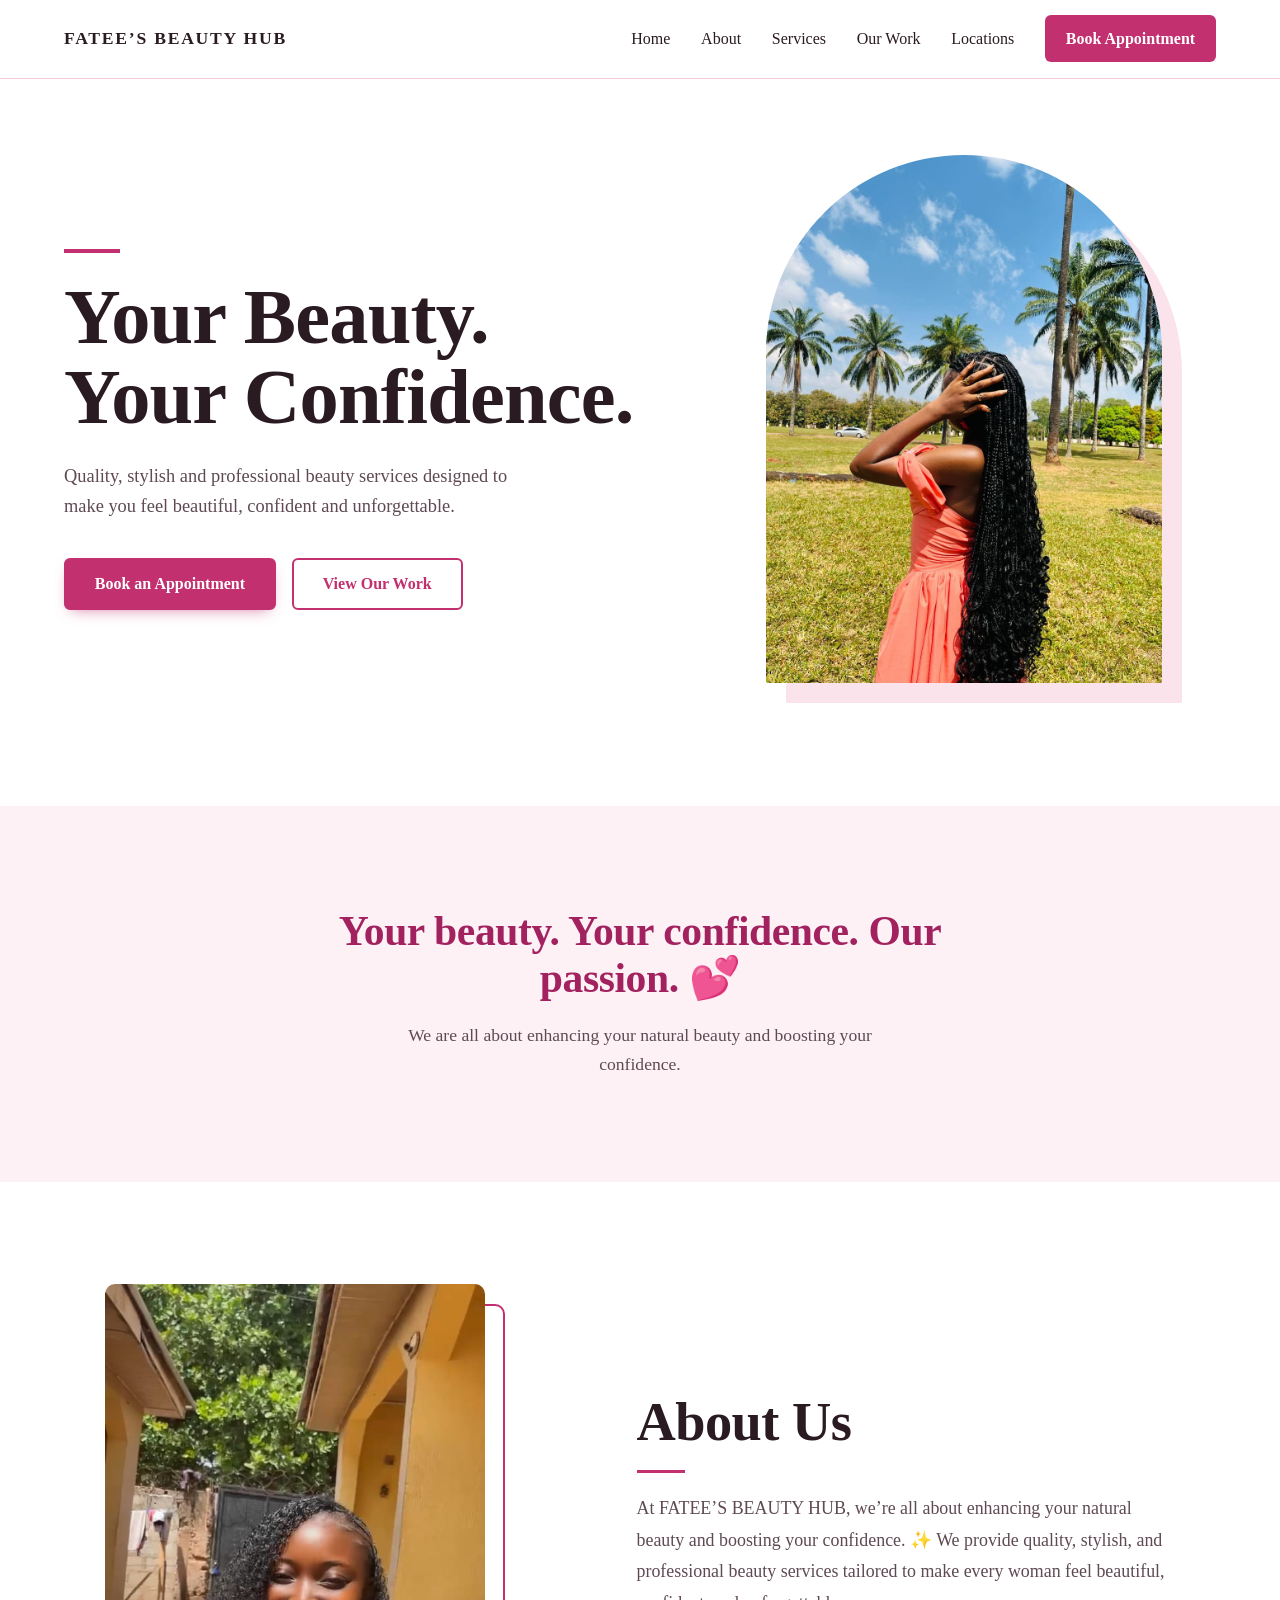
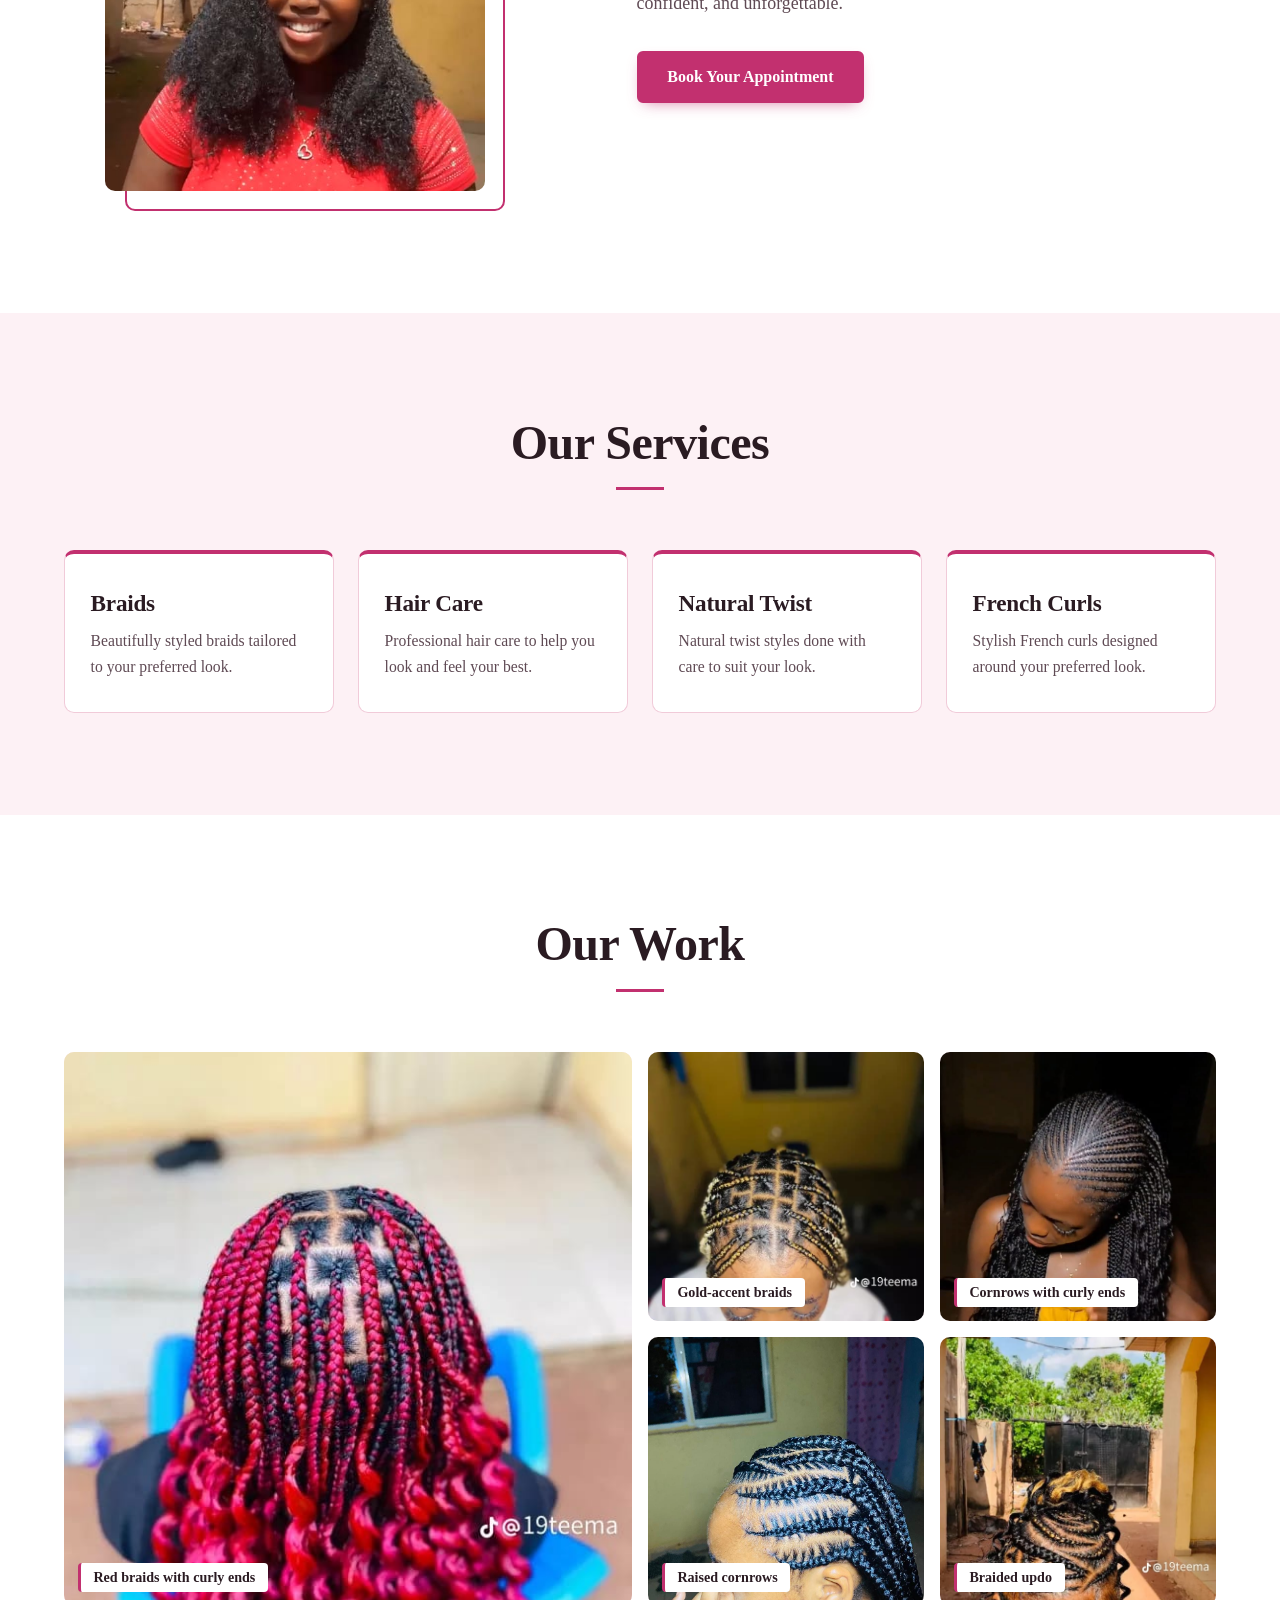
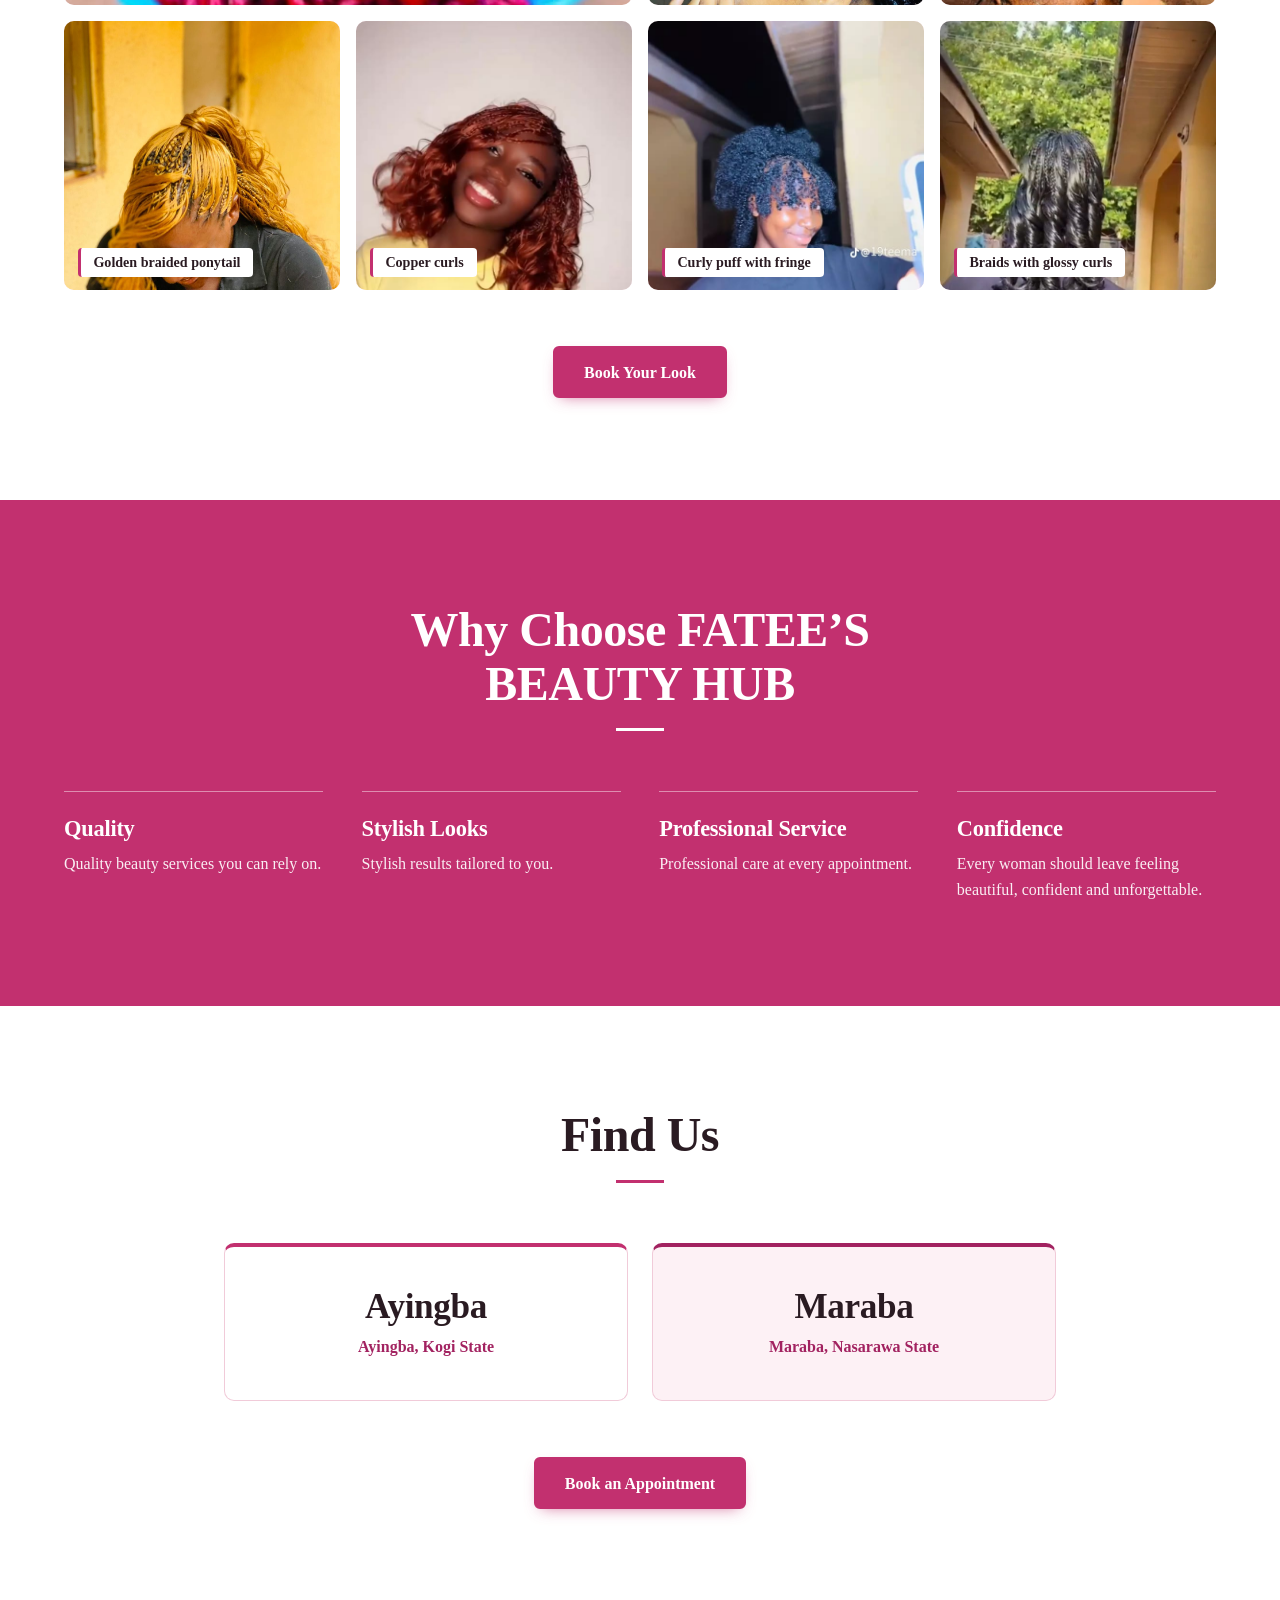
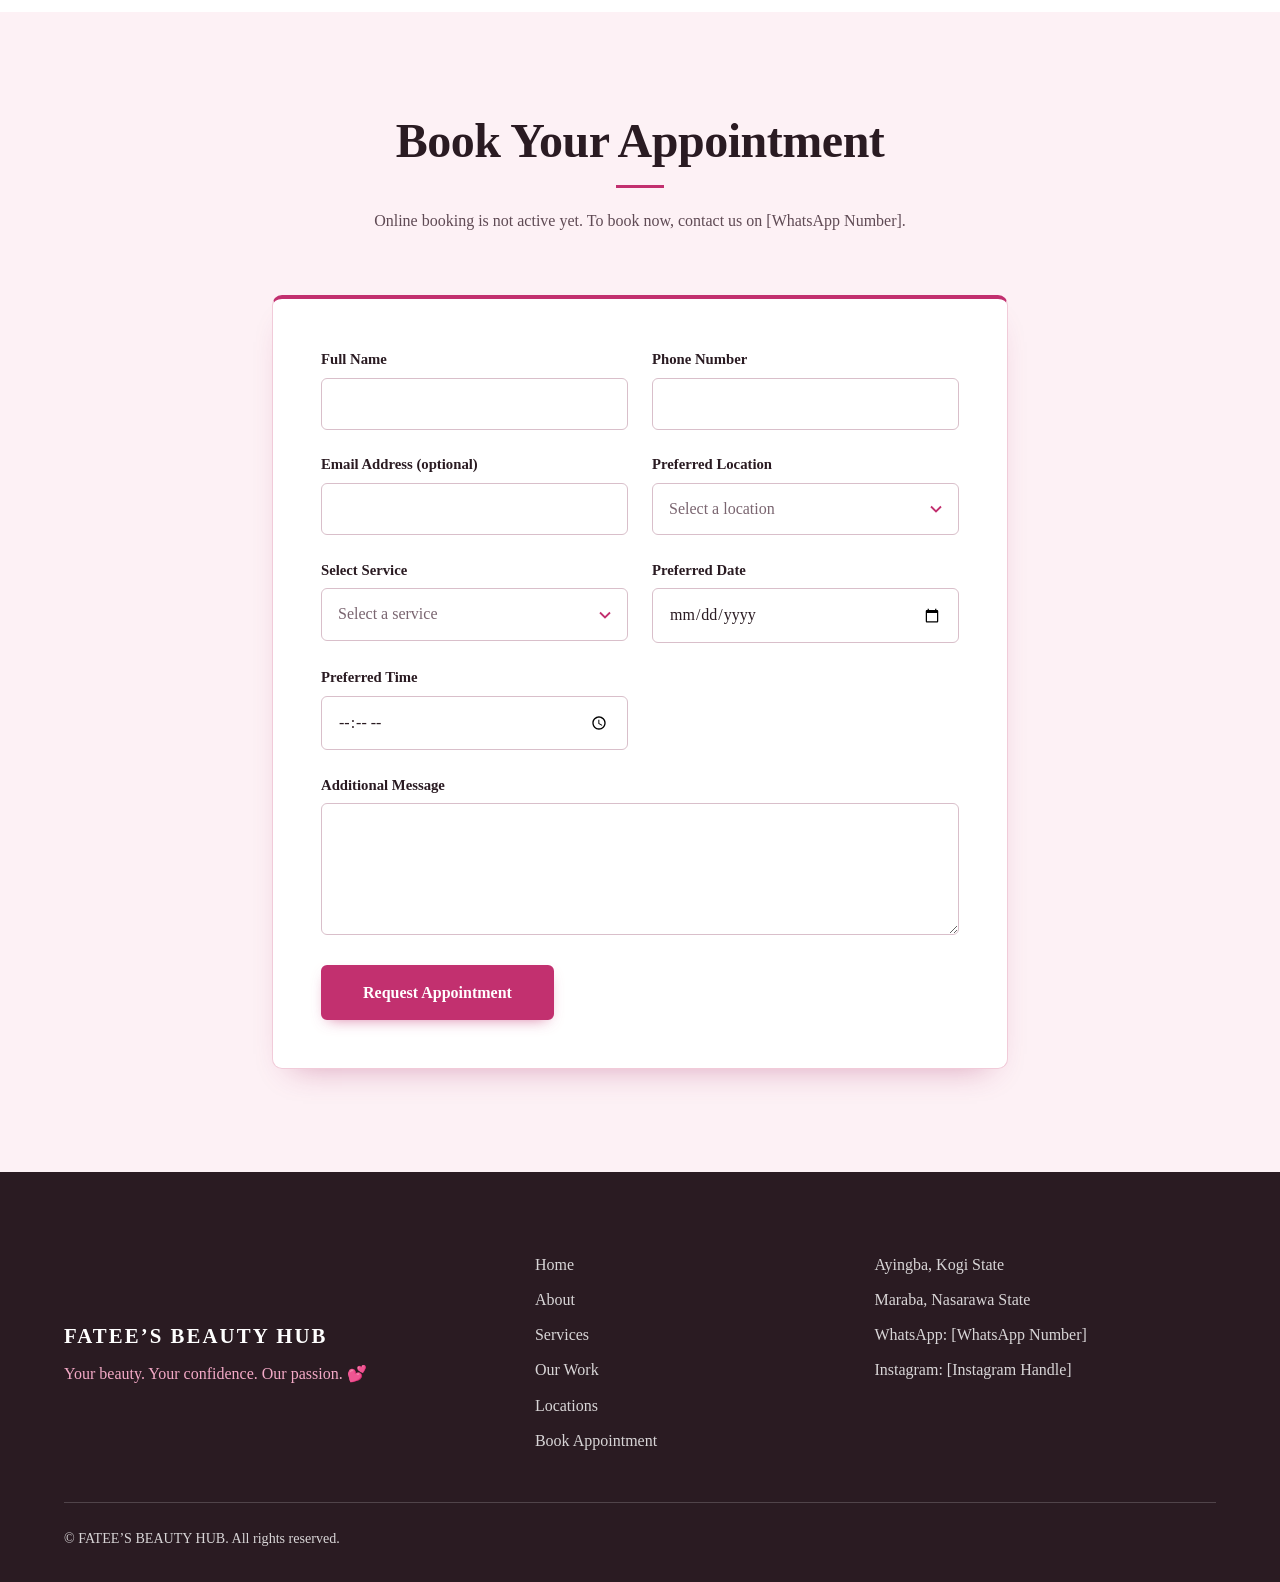
==== index.html @ 302ca351 "Add files via upload" ====
<!DOCTYPE html>
<html lang="en-NG">
<head>
  <meta charset="UTF-8">
  <meta name="viewport" content="width=device-width, initial-scale=1">
  <title>FATEE’S BEAUTY HUB | Your beauty. Your confidence. Our passion.</title>
  <meta name="description" content="FATEE’S BEAUTY HUB provides quality, stylish and professional beauty services in Ayingba, Kogi State and Maraba, Nasarawa State.">
  <link rel="stylesheet" href="fatee.css">
  <!-- Add the stylesheet link here when CSS is ready:
  <link rel="stylesheet" href="css/style.css">
  -->
</head>
<body>

  

  <header class="site-header" id="top">
    <a class="site-logo" href="#home">FATEE’S BEAUTY HUB</a>

    <nav class="site-nav" aria-label="Main navigation">
      <!-- Mobile menu structure: the checkbox and label can be styled with CSS later. No JavaScript needed. -->
      <input class="site-nav__toggle" type="checkbox" id="nav-toggle">
      <label class="site-nav__toggle-label" for="nav-toggle">Menu</label>

      <ul class="site-nav__list">
        <li class="site-nav__item"><a class="site-nav__link" href="#home">Home</a></li>
        <li class="site-nav__item"><a class="site-nav__link" href="#about">About</a></li>
        <li class="site-nav__item"><a class="site-nav__link" href="#services">Services</a></li>
        <li class="site-nav__item"><a class="site-nav__link" href="#our-work">Our Work</a></li>
        <li class="site-nav__item"><a class="site-nav__link" href="#locations">Locations</a></li>
        <li class="site-nav__item"><a class="site-nav__link site-nav__link--cta" href="#booking">Book Appointment</a></li>
      </ul>
    </nav>
  </header>

  <main id="main">

    <!-- Hero -->
    <section class="hero" id="home" aria-labelledby="hero-title">
      <div class="hero__content">
        <h1 class="hero__title" id="hero-title">Your Beauty. Your Confidence.</h1>
        <p class="hero__text">
          Quality, stylish and professional beauty services designed to make you feel beautiful, confident and unforgettable.
        </p>
        <p class="hero__actions">
          <a class="button button--primary" href="#booking">Book an Appointment</a>
          <a class="button button--secondary" href="#our-work">View Our Work</a>
        </p>
      </div>
      <figure class="hero__figure">
        <img class="hero__image"
             src="hero.jpg" width="660" height="890"
             alt="Woman seen from behind in a coral dress, wearing long black braids with curly ends, among tall palm trees under a blue sky">
      </figure>
    </section>

    <!-- Brand statement -->
    <section class="intro" aria-labelledby="intro-title">
      <h2 class="intro__title" id="intro-title">Your beauty. Your confidence. Our passion. 💕</h2>
      <p class="intro__text">
        We are all about enhancing your natural beauty and boosting your confidence.
      </p>
    </section>

    <!-- About -->
    <section class="about" id="about" aria-labelledby="about-title">
      <figure class="about__figure">
        <img class="about__image"
             src="about.jpg" width="576" height="1280" loading="lazy"
             alt="Smiling woman with natural curly hair wearing a red top, standing outdoors between two buildings">
      </figure>
      <div class="about__content">
        <h2 class="about__title" id="about-title">About Us</h2>
        <p class="about__text">
          At FATEE’S BEAUTY HUB, we’re all about enhancing your natural beauty and boosting your confidence. ✨ We provide quality, stylish, and professional beauty services tailored to make every woman feel beautiful, confident, and unforgettable.
        </p>
        <a class="button button--primary" href="#booking">Book Your Appointment</a>
      </div>
    </section>

    <!-- Services -->
    <section class="services" id="services" aria-labelledby="services-title">
      <header class="section-header">
        <h2 class="section-header__title" id="services-title">Our Services</h2>
      </header>

      <ul class="services__list">
        <li class="services__item">
          <article class="service-card">
            <h3 class="service-card__title">Braids</h3>
            <p class="service-card__text">Beautifully styled braids tailored to your preferred look.</p>
          </article>
        </li>
        <li class="services__item">
          <article class="service-card">
            <h3 class="service-card__title">Hair Care</h3>
            <p class="service-card__text">Professional hair care to help you look and feel your best.</p>
          </article>
        </li>
        <li class="services__item">
          <article class="service-card">
            <h3 class="service-card__title">Natural Twist</h3>
            <p class="service-card__text">Natural twist styles done with care to suit your look.</p>
          </article>
        </li>
        <li class="services__item">
          <article class="service-card">
            <h3 class="service-card__title">French Curls</h3>
            <p class="service-card__text">Stylish French curls designed around your preferred look.</p>
          </article>
        </li>
      </ul>
    </section>

    <!-- Gallery -->
    <section class="gallery" id="our-work" aria-labelledby="gallery-title">
      <header class="section-header">
        <h2 class="section-header__title" id="gallery-title">Our Work</h2>
      </header>

      <ul class="gallery__grid">
        <li class="gallery__item gallery__item--featured">
          <figure class="gallery__figure">
            <img class="gallery__image" src="red-braids.jpg" width="576" height="768" loading="lazy"
                 alt="Top view of knotless-style braids in red and black, finishing in bouncy curls">
            <figcaption class="gallery__caption">Red braids with curly ends</figcaption>
          </figure>
        </li>
        <li class="gallery__item">
          <figure class="gallery__figure">
            <img class="gallery__image" src="gold-accent-braids.jpg" width="576" height="768" loading="lazy"
                 alt="Top view of neat square-parted braids with gold and blonde accents">
            <figcaption class="gallery__caption">Gold-accent braids</figcaption>
          </figure>
        </li>
        <li class="gallery__item">
          <figure class="gallery__figure">
            <img class="gallery__image" src="cornrows-curly-ends.jpg" width="720" height="1062" loading="lazy"
                 alt="Woman looking down, wearing cornrows that flow into long braids with curly ends">
            <figcaption class="gallery__caption">Cornrows with curly ends</figcaption>
          </figure>
        </li>
        <li class="gallery__item">
          <figure class="gallery__figure">
            <img class="gallery__image" src="cornrows-side.jpg" width="520" height="800" loading="lazy"
                 alt="Side view of neat, raised cornrow braids sweeping across the head">
            <figcaption class="gallery__caption">Raised cornrows</figcaption>
          </figure>
        </li>
        <li class="gallery__item">
          <figure class="gallery__figure">
            <img class="gallery__image" src="braided-updo.jpg" width="520" height="800" loading="lazy"
                 alt="Top view of a braided updo with curly ends and golden highlights">
            <figcaption class="gallery__caption">Braided updo</figcaption>
          </figure>
        </li>
        <li class="gallery__item">
          <figure class="gallery__figure">
            <img class="gallery__image" src="golden-braided-ponytail.jpg" width="520" height="800" loading="lazy"
                 alt="Smiling woman looking down, wearing golden blonde braids pulled into a high ponytail">
            <figcaption class="gallery__caption">Golden braided ponytail</figcaption>
          </figure>
        </li>
        <li class="gallery__item">
          <figure class="gallery__figure">
            <img class="gallery__image" src="copper-curls.jpg" width="576" height="1280" loading="lazy"
                 alt="Smiling woman with short copper-coloured braids and curls, wearing a yellow T-shirt">
            <figcaption class="gallery__caption">Copper curls</figcaption>
          </figure>
        </li>
        <li class="gallery__item">
          <figure class="gallery__figure">
            <img class="gallery__image" src="curly-puff.jpg" width="520" height="800" loading="lazy"
                 alt="Smiling woman with a defined natural curly puff and fringe">
            <figcaption class="gallery__caption">Curly puff with fringe</figcaption>
          </figure>
        </li>
        <li class="gallery__item">
          <figure class="gallery__figure">
            <img class="gallery__image" src="braids-glossy-curls.jpg" width="520" height="800" loading="lazy"
                 alt="Back view of long dark braids ending in glossy curls">
            <figcaption class="gallery__caption">Braids with glossy curls</figcaption>
          </figure>
        </li>
      </ul>

      <p class="gallery__cta">
        <a class="button button--primary" href="#booking">Book Your Look</a>
      </p>
    </section>

    <!-- Why choose us -->
    <section class="why" id="why-choose-us" aria-labelledby="why-title">
      <header class="section-header">
        <h2 class="section-header__title" id="why-title">Why Choose FATEE’S BEAUTY HUB</h2>
      </header>

      <ul class="why__list">
        <li class="why__item">
          <h3 class="why__title">Quality</h3>
          <p class="why__text">Quality beauty services you can rely on.</p>
        </li>
        <li class="why__item">
          <h3 class="why__title">Stylish Looks</h3>
          <p class="why__text">Stylish results tailored to you.</p>
        </li>
        <li class="why__item">
          <h3 class="why__title">Professional Service</h3>
          <p class="why__text">Professional care at every appointment.</p>
        </li>
        <li class="why__item">
          <h3 class="why__title">Confidence</h3>
          <p class="why__text">Every woman should leave feeling beautiful, confident and unforgettable.</p>
        </li>
      </ul>
    </section>

    <!-- Locations -->
    <section class="locations" id="locations" aria-labelledby="locations-title">
      <header class="section-header">
        <h2 class="section-header__title" id="locations-title">Find Us</h2>
      </header>

      <ul class="locations__list">
        <li class="locations__item">
          <article class="location-card location-card--ayingba">
            <h3 class="location-card__title">Ayingba</h3>
            <p class="location-card__place">Ayingba, Kogi State</p>
          </article>
        </li>
        <li class="locations__item">
          <article class="location-card location-card--maraba">
            <h3 class="location-card__title">Maraba</h3>
            <p class="location-card__place">Maraba, Nasarawa State</p>
          </article>
        </li>
      </ul>

      <p class="locations__cta">
        <a class="button button--primary" href="#booking">Book an Appointment</a>
      </p>
    </section>

    <!-- Booking -->
    <section class="booking" id="booking" aria-labelledby="booking-title">
      <header class="section-header">
        <h2 class="section-header__title" id="booking-title">Book Your Appointment</h2>
        <p class="section-header__text">
          Online booking is not active yet. To book now, contact us on [WhatsApp Number].
        </p>
      </header>

      <!-- No backend connected yet: set action and method when the booking service is ready. -->
      <form class="booking-form" id="appointment-form">
        <div class="form-field">
          <label for="full-name">Full Name</label>
          <input id="full-name" name="full_name" type="text" autocomplete="name" required>
        </div>

        <div class="form-field">
          <label for="phone">Phone Number</label>
          <input id="phone" name="phone" type="tel" autocomplete="tel" required>
        </div>

        <div class="form-field">
          <label for="email">Email Address (optional)</label>
          <input id="email" name="email" type="email" autocomplete="email">
        </div>

        <div class="form-field">
          <label for="location">Preferred Location</label>
          <select id="location" name="location" required>
            <option value="" selected disabled>Select a location</option>
            <option value="ayingba-kogi">Ayingba, Kogi State</option>
            <option value="maraba-nasarawa">Maraba, Nasarawa State</option>
          </select>
        </div>

        <div class="form-field">
          <label for="service">Select Service</label>
          <select id="service" name="service" required>
            <option value="" selected disabled>Select a service</option>
            <option value="braids">Braids</option>
            <option value="hair-care">Hair Care</option>
            <option value="natural-twist">Natural Twist</option>
            <option value="french-curls">French Curls</option>
          </select>
        </div>

        <div class="form-field">
          <label for="date">Preferred Date</label>
          <input id="date" name="date" type="date" required>
        </div>

        <div class="form-field">
          <label for="time">Preferred Time</label>
          <input id="time" name="time" type="time" required>
        </div>

        <div class="form-field form-field--wide">
          <label for="message">Additional Message</label>
          <textarea id="message" name="message" rows="4"></textarea>
        </div>

        <button class="button button--primary" type="submit">Request Appointment</button>
      </form>
    </section>

  </main>

  <footer class="site-footer">
    <p class="site-footer__brand">FATEE’S BEAUTY HUB</p>
    <p class="site-footer__tagline">Your beauty. Your confidence. Our passion. 💕</p>

    <nav class="site-footer__nav" aria-label="Footer navigation">
      <ul class="site-footer__list">
        <li><a href="#home">Home</a></li>
        <li><a href="#about">About</a></li>
        <li><a href="#services">Services</a></li>
        <li><a href="#our-work">Our Work</a></li>
        <li><a href="#locations">Locations</a></li>
        <li><a href="#booking">Book Appointment</a></li>
      </ul>
    </nav>

    <address class="site-footer__contact">
      <p>Ayingba, Kogi State</p>
      <p>Maraba, Nasarawa State</p>
      <p>WhatsApp: [WhatsApp Number]</p>
      <p>Instagram: [Instagram Handle]</p>
    </address>

    <p class="site-footer__legal">&copy; FATEE’S BEAUTY HUB. All rights reserved.</p>
  </footer>
 <script src="script.js"></script>

</body>
</html>
---- fatee.css ----
/* ==========================================================================
   FATEE’S BEAUTY HUB — css/style.css
   Styles the existing index.html as-is. Fonts are left untouched.
   Change the colours in :root to re-theme the whole site.
   ========================================================================== */

/* ==========================================================================
   1. Design tokens
   ========================================================================== */
:root {
  /* Pink & white palette */
  --pink: #c2306f;
  --pink-dark: #a22260;
  --pink-soft: #f3a9c6;
  --pink-100: #fbe3ec;
  --pink-50: #fdf1f5;
  --pink-line: #f1cbd9;
  --white: #ffffff;

  /* Text */
  --ink: #2a1b22;
  --muted: #5f4a54;

  /* Layout */
  --pad-x: max(1.25rem, calc((100% - 72rem) / 2));
  --section-y: clamp(4rem, 8vw, 7rem);
  --radius: 10px;
  --radius-btn: 6px;

  /* Effects */
  --shadow-soft: 0 1rem 2rem -1.25rem rgba(162, 34, 96, 0.45);
  --shadow-lift: 0 1.5rem 2.5rem -1.5rem rgba(162, 34, 96, 0.55);
  --ease: cubic-bezier(0.22, 0.61, 0.36, 1);
}

/* ==========================================================================
   2. Reset & base
   ========================================================================== */
*,
*::before,
*::after {
  box-sizing: border-box;
}

html {
  scroll-behavior: smooth;
  scroll-padding-top: 5rem;
  -webkit-text-size-adjust: 100%;
}

body {
  margin: 0;
  background: var(--white);
  color: var(--ink);
  line-height: 1.65;
  overflow-x: hidden;
}

h1,
h2,
h3,
p,
figure,
address {
  margin: 0;
}

h1,
h2,
h3 {
  line-height: 1.12;
  letter-spacing: -0.01em;
}

ul {
  margin: 0;
  padding: 0;
  list-style: none;
}

img {
  display: block;
  max-width: 100%;
  height: auto;
}

a {
  color: inherit;
}

address {
  font-style: normal;
}

:focus-visible {
  outline: 2px solid var(--pink);
  outline-offset: 3px;
}

.skip-link {
  position: absolute;
  top: 0;
  left: 1rem;
  z-index: 100;
  padding: 0.7rem 1.2rem;
  background: var(--pink);
  color: var(--white);
  font-weight: 600;
  transform: translateY(-120%);
  transition: transform 0.3s var(--ease);
}

.skip-link:focus {
  transform: translateY(0);
}

/* ==========================================================================
   3. Buttons
   ========================================================================== */
.button {
  display: inline-flex;
  align-items: center;
  justify-content: center;
  padding: 0.9rem 1.8rem;
  border: 2px solid transparent;
  border-radius: var(--radius-btn);
  font: inherit;
  font-weight: 700;
  line-height: 1.2;
  text-decoration: none;
  cursor: pointer;
  transition: background-color 0.35s var(--ease), color 0.35s var(--ease),
    border-color 0.35s var(--ease), transform 0.35s var(--ease),
    box-shadow 0.35s var(--ease);
}

.button--primary {
  background: var(--pink);
  border-color: var(--pink);
  color: var(--white);
  box-shadow: 0 0.35rem 0.9rem -0.45rem rgba(194, 48, 111, 0.7);
}

.button--primary:hover {
  background: var(--pink-dark);
  border-color: var(--pink-dark);
  transform: translateY(-2px);
  box-shadow: 0 0.8rem 1.4rem -0.6rem rgba(162, 34, 96, 0.8);
}

.button--secondary {
  background: var(--white);
  border-color: var(--pink);
  color: var(--pink);
}

.button--secondary:hover {
  background: var(--pink-50);
  color: var(--pink-dark);
  border-color: var(--pink-dark);
  transform: translateY(-2px);
}

.button:active {
  transform: translateY(0);
}

/* ==========================================================================
   4. Header & navigation
   ========================================================================== */
.site-header {
  position: sticky;
  top: 0;
  z-index: 50;
  display: flex;
  align-items: center;
  justify-content: space-between;
  gap: 1.5rem;
  padding: 0.95rem var(--pad-x);
  background: var(--white);
  border-bottom: 1px solid var(--pink-line);
}

.site-logo {
  color: var(--ink);
  font-size: 1.1rem;
  font-weight: 800;
  letter-spacing: 0.1em;
  text-decoration: none;
  transition: color 0.3s var(--ease);
}

.site-logo:hover {
  color: var(--pink);
}

.site-nav__toggle {
  position: absolute;
  width: 1px;
  height: 1px;
  margin: -1px;
  overflow: hidden;
  clip: rect(0 0 0 0);
  white-space: nowrap;
}

.site-nav__toggle-label {
  display: none;
  padding: 0.5rem 1.1rem;
  border: 2px solid var(--pink);
  border-radius: var(--radius-btn);
  color: var(--pink);
  font-weight: 700;
  line-height: 1.2;
  cursor: pointer;
  transition: background-color 0.3s var(--ease), color 0.3s var(--ease);
}

.site-nav__toggle:checked + .site-nav__toggle-label {
  background: var(--pink);
  color: var(--white);
}

.site-nav__toggle:focus-visible + .site-nav__toggle-label {
  outline: 2px solid var(--pink);
  outline-offset: 3px;
}

.site-nav__list {
  display: flex;
  align-items: center;
  gap: clamp(1rem, 2.4vw, 2.25rem);
}

.site-nav__link {
  position: relative;
  display: inline-block;
  padding: 0.35rem 0;
  color: var(--ink);
  font-weight: 500;
  text-decoration: none;
  transition: color 0.3s var(--ease);
}

.site-nav__link::after {
  content: "";
  position: absolute;
  left: 0;
  right: 0;
  bottom: 0;
  height: 2px;
  background: var(--pink);
  transform: scaleX(0);
  transform-origin: center;
  transition: transform 0.4s var(--ease);
}

.site-nav__link:hover {
  color: var(--pink);
}

.site-nav__link:hover::after {
  transform: scaleX(1);
}

.site-nav__link--cta {
  padding: 0.65rem 1.3rem;
  background: var(--pink);
  border-radius: var(--radius-btn);
  color: var(--white);
  font-weight: 700;
  transition: background-color 0.3s var(--ease), transform 0.3s var(--ease);
}

.site-nav__link--cta::after {
  display: none;
}

.site-nav__link--cta:hover {
  background: var(--pink-dark);
  color: var(--white);
  transform: translateY(-2px);
}

/* ==========================================================================
   5. Shared section structure
   ========================================================================== */
.hero,
.intro,
.about,
.services,
.gallery,
.why,
.locations,
.booking {
  padding: var(--section-y) var(--pad-x);
}

.section-header {
  max-width: 40rem;
  margin: 0 auto clamp(2.5rem, 5vw, 3.75rem);
  text-align: center;
}

.section-header__title {
  font-size: clamp(2rem, 4.5vw, 3rem);
}

.section-header__title::after {
  content: "";
  display: block;
  width: 3rem;
  height: 3px;
  margin: 1.1rem auto 0;
  background: var(--pink);
}

.section-header__text {
  margin-top: 1.25rem;
  color: var(--muted);
}

/* ==========================================================================
   6. Hero
   ========================================================================== */
.hero {
  display: grid;
  grid-template-columns: 1.1fr 0.9fr;
  align-items: center;
  gap: clamp(2.5rem, 6vw, 5rem);
  padding-top: clamp(3rem, 6vw, 5rem);
  background: var(--white);
}

.hero__content {
  max-width: 36rem;
}

.hero__title {
  font-size: clamp(2.75rem, 6.5vw, 4.9rem);
  line-height: 1.02;
}

.hero__title::before {
  content: "";
  display: block;
  width: 3.5rem;
  height: 4px;
  margin-bottom: 1.5rem;
  background: var(--pink);
}

.hero__text {
  max-width: 30rem;
  margin-top: 1.5rem;
  color: var(--muted);
  font-size: 1.15rem;
}

.hero__actions {
  display: flex;
  flex-wrap: wrap;
  gap: 1rem;
  margin-top: 2.25rem;
}

.hero__figure {
  position: relative;
  isolation: isolate;
  justify-self: center;
  width: min(100%, 26rem);
  padding: 0 1.25rem 1.25rem 0;
}

.hero__figure::before {
  content: "";
  position: absolute;
  inset: 1.25rem 0 0 1.25rem;
  z-index: -1;
  background: var(--pink-100);
  border-radius: 999px 999px var(--radius) var(--radius);
}

.hero__image {
  width: 100%;
  aspect-ratio: 3 / 4;
  object-fit: cover;
  border-radius: 999px 999px var(--radius) var(--radius);
}

@keyframes rise {
  from {
    opacity: 0;
    transform: translateY(1.25rem);
  }
}

@keyframes fade-in {
  from {
    opacity: 0;
  }
}

.hero__content > * {
  animation: rise 1s var(--ease) both;
}

.hero__content > :nth-child(2) { animation-delay: 0.12s; }
.hero__content > :nth-child(3) { animation-delay: 0.24s; }

.hero__figure {
  animation: fade-in 1.4s var(--ease) 0.2s both;
}

/* ==========================================================================
   7. Intro
   ========================================================================== */
.intro {
  background: var(--pink-50);
  text-align: center;
}

.intro__title {
  max-width: 44rem;
  margin: 0 auto;
  color: var(--pink-dark);
  font-size: clamp(1.7rem, 3.6vw, 2.6rem);
}

.intro__text {
  max-width: 34rem;
  margin: 1.25rem auto 0;
  color: var(--muted);
  font-size: 1.1rem;
}

/* ==========================================================================
   8. About
   ========================================================================== */
.about {
  display: grid;
  grid-template-columns: 5fr 6fr;
  align-items: center;
  gap: clamp(2.5rem, 7vw, 6rem);
  background: var(--white);
}

.about__figure {
  position: relative;
  isolation: isolate;
  justify-self: center;
  width: min(100%, 25rem);
  padding: 0 1.25rem 1.25rem 0;
}

.about__figure::before {
  content: "";
  position: absolute;
  inset: 1.25rem 0 0 1.25rem;
  z-index: -1;
  border: 2px solid var(--pink);
  border-radius: var(--radius);
}

.about__image {
  width: 100%;
  aspect-ratio: 3 / 4;
  object-fit: cover;
  object-position: center 45%;
  border-radius: var(--radius);
}

.about__title {
  margin-bottom: 1.25rem;
  font-size: clamp(2.2rem, 5vw, 3.4rem);
}

.about__title::after {
  content: "";
  display: block;
  width: 3rem;
  height: 3px;
  margin-top: 1.1rem;
  background: var(--pink);
}

.about__text {
  max-width: 34rem;
  margin-bottom: 2rem;
  color: var(--muted);
  font-size: 1.12rem;
  line-height: 1.75;
}

/* ==========================================================================
   9. Services
   ========================================================================== */
.services {
  background: var(--pink-50);
}

.services__list {
  display: grid;
  grid-template-columns: repeat(4, 1fr);
  gap: 1.5rem;
}

.services__item {
  display: flex;
}

.service-card {
  flex: 1;
  padding: 2.25rem 1.6rem 2rem;
  background: var(--white);
  border: 1px solid var(--pink-line);
  border-top: 4px solid var(--pink);
  border-radius: var(--radius);
  transition: transform 0.5s var(--ease), box-shadow 0.5s var(--ease);
}

.service-card:hover {
  transform: translateY(-6px);
  box-shadow: var(--shadow-lift);
}

.service-card__title {
  font-size: 1.45rem;
}

.service-card__text {
  margin-top: 0.75rem;
  color: var(--muted);
  font-size: 0.98rem;
}

/* ==========================================================================
   10. Gallery
   ========================================================================== */
.gallery {
  background: var(--white);
}

.gallery__grid {
  display: grid;
  grid-template-columns: repeat(4, 1fr);
  grid-auto-rows: clamp(13rem, 21vw, 18rem);
  gap: 1rem;
}

.gallery__item--featured {
  grid-column: span 2;
  grid-row: span 2;
}

.gallery__figure {
  position: relative;
  height: 100%;
  overflow: hidden;
  background: var(--pink-100);
  border-radius: var(--radius);
}

.gallery__image {
  width: 100%;
  height: 100%;
  object-fit: cover;
  object-position: center 40%;
  transition: transform 1.2s var(--ease);
}

.gallery__figure:hover .gallery__image {
  transform: scale(1.06);
}

.gallery__caption {
  position: absolute;
  left: 0.85rem;
  bottom: 0.85rem;
  max-width: calc(100% - 1.7rem);
  padding: 0.3rem 0.8rem;
  background: var(--white);
  border-left: 3px solid var(--pink);
  border-radius: 4px;
  color: var(--ink);
  font-size: 0.88rem;
  font-weight: 600;
  line-height: 1.35;
}

.gallery__cta {
  margin-top: clamp(2.5rem, 5vw, 3.5rem);
  text-align: center;
}

/* ==========================================================================
   11. Why choose us
   ========================================================================== */
.why {
  background: var(--pink);
  color: var(--white);
}

.why .section-header__title::after {
  background: var(--white);
}

.why__list {
  display: grid;
  grid-template-columns: repeat(4, 1fr);
  gap: clamp(1.5rem, 3vw, 3rem);
}

.why__item {
  padding-top: 1.5rem;
  border-top: 1px solid rgba(255, 255, 255, 0.45);
}

.why__title {
  font-size: 1.4rem;
}

.why__text {
  margin-top: 0.6rem;
  color: rgba(255, 255, 255, 0.92);
}

/* ==========================================================================
   12. Locations
   ========================================================================== */
.locations {
  background: var(--white);
}

.locations__list {
  display: grid;
  grid-template-columns: repeat(2, 1fr);
  gap: 1.5rem;
  max-width: 52rem;
  margin: 0 auto;
}

.locations__item {
  display: flex;
}

.location-card {
  flex: 1;
  padding: 2.5rem 2rem;
  border: 1px solid var(--pink-line);
  border-radius: var(--radius);
  text-align: center;
  transition: transform 0.5s var(--ease), box-shadow 0.5s var(--ease);
}

.location-card:hover {
  transform: translateY(-4px);
  box-shadow: var(--shadow-soft);
}

.location-card--ayingba {
  background: var(--white);
  border-top: 4px solid var(--pink);
}

.location-card--maraba {
  background: var(--pink-50);
  border-top: 4px solid var(--pink-dark);
}

.location-card__title {
  font-size: clamp(1.8rem, 3vw, 2.2rem);
}

.location-card__place {
  margin-top: 0.5rem;
  color: var(--pink-dark);
  font-weight: 600;
}

.locations__cta {
  margin-top: clamp(2.5rem, 5vw, 3.5rem);
  text-align: center;
}

/* ==========================================================================
   13. Booking form
   ========================================================================== */
.booking {
  background: var(--pink-50);
}

.booking-form {
  display: grid;
  grid-template-columns: repeat(2, 1fr);
  gap: 1.4rem 1.5rem;
  max-width: 46rem;
  margin: 0 auto;
  padding: clamp(1.5rem, 4vw, 3rem);
  background: var(--white);
  border: 1px solid var(--pink-line);
  border-top: 4px solid var(--pink);
  border-radius: var(--radius);
  box-shadow: var(--shadow-soft);
}

.form-field {
  display: flex;
  flex-direction: column;
  gap: 0.4rem;
}

.form-field--wide {
  grid-column: 1 / -1;
}

.form-field label {
  font-size: 0.92rem;
  font-weight: 700;
}

.booking-form input,
.booking-form select,
.booking-form textarea {
  width: 100%;
  min-height: 3rem;
  padding: 0.75rem 1rem;
  background-color: var(--white);
  border: 1px solid #d9bfca;
  border-radius: var(--radius-btn);
  color: var(--ink);
  font: inherit;
  color-scheme: light;
  transition: border-color 0.3s var(--ease), box-shadow 0.3s var(--ease);
}

.booking-form textarea {
  min-height: 8rem;
  resize: vertical;
}

.booking-form select {
  appearance: none;
  padding-right: 2.75rem;
  background-image: url("data:image/svg+xml,%3Csvg xmlns='http://www.w3.org/2000/svg' width='12' height='8' viewBox='0 0 12 8'%3E%3Cpath d='M1 1.5l5 5 5-5' fill='none' stroke='%23c2306f' stroke-width='1.8'/%3E%3C/svg%3E");
  background-repeat: no-repeat;
  background-position: right 1rem center;
}

.booking-form select:required:invalid {
  color: #7a6570;
}

.booking-form input:hover,
.booking-form select:hover,
.booking-form textarea:hover {
  border-color: var(--pink);
}

.booking-form input:focus,
.booking-form select:focus,
.booking-form textarea:focus {
  border-color: var(--pink);
  box-shadow: 0 0 0 3px rgba(194, 48, 111, 0.2);
  outline: 2px solid transparent;
}

.booking-form > .button {
  grid-column: 1 / -1;
  justify-self: start;
  margin-top: 0.5rem;
  padding: 1rem 2.5rem;
}

/* ==========================================================================
   14. Footer
   ========================================================================== */
.site-footer {
  display: grid;
  grid-template-columns: 1.5fr 1fr 1.3fr;
  grid-template-areas:
    "brand   nav contact"
    "tagline nav contact"
    "legal   legal legal";
  column-gap: clamp(2rem, 6vw, 5rem);
  row-gap: 0.5rem;
  padding: clamp(3.5rem, 7vw, 5rem) var(--pad-x) 2rem;
  background: var(--ink);
  color: rgba(255, 255, 255, 0.82);
}

.site-footer__brand {
  grid-area: brand;
  align-self: end;
  color: var(--white);
  font-size: 1.3rem;
  font-weight: 800;
  letter-spacing: 0.1em;
}

.site-footer__tagline {
  grid-area: tagline;
  align-self: start;
  color: var(--pink-soft);
}

.site-footer__nav {
  grid-area: nav;
}

.site-footer__list {
  display: grid;
  gap: 0.55rem;
}

.site-footer a {
  text-decoration: none;
  transition: color 0.3s var(--ease);
}

.site-footer a:hover {
  color: var(--pink-soft);
}

.site-footer__contact {
  grid-area: contact;
  display: grid;
  gap: 0.55rem;
  align-content: start;
}

.site-footer__legal {
  grid-area: legal;
  margin-top: 2.5rem;
  padding-top: 1.5rem;
  border-top: 1px solid rgba(255, 255, 255, 0.18);
  font-size: 0.88rem;
}

/* ==========================================================================
   15. Responsive
   ========================================================================== */
@media (max-width: 1024px) {
  .services__list,
  .why__list {
    grid-template-columns: repeat(2, 1fr);
  }
}

@media (max-width: 900px) {
  html {
    scroll-padding-top: 4.5rem;
  }

  /* Mobile navigation (checkbox toggle, no JavaScript) */
  .site-nav__toggle-label {
    display: inline-flex;
  }

  .site-nav__list {
    display: none;
    position: absolute;
    top: 100%;
    left: 0;
    right: 0;
    flex-direction: column;
    align-items: stretch;
    gap: 0;
    padding: 0.5rem var(--pad-x) 1.5rem;
    background: var(--white);
    border-bottom: 1px solid var(--pink-line);
    box-shadow: 0 1.5rem 2rem -1.5rem rgba(42, 27, 34, 0.35);
  }

  .site-nav__toggle:checked ~ .site-nav__list {
    display: flex;
  }

  .site-nav__link {
    display: block;
    padding: 0.9rem 0;
    border-bottom: 1px solid var(--pink-100);
  }

  .site-nav__link::after {
    display: none;
  }

  .site-nav__link--cta {
    margin-top: 1rem;
    border-bottom: 0;
    text-align: center;
  }

  /* Layout */
  .hero,
  .about {
    grid-template-columns: 1fr;
  }

  .hero__content {
    max-width: none;
  }

  .gallery__grid {
    grid-template-columns: repeat(2, 1fr);
    grid-auto-rows: clamp(11rem, 38vw, 17rem);
  }

  .site-footer {
    grid-template-columns: 1fr 1fr;
    grid-template-areas:
      "brand   brand"
      "tagline tagline"
      "nav     contact"
      "legal   legal";
    row-gap: 1.5rem;
  }

  .site-footer__tagline {
    margin-top: -1rem;
  }
}

@media (max-width: 640px) {
  .services__list,
  .why__list,
  .locations__list {
    grid-template-columns: 1fr;
  }

  .booking-form {
    grid-template-columns: 1fr;
  }

  .booking-form > .button {
    justify-self: stretch;
  }

  .hero__actions .button {
    flex: 1 1 100%;
  }

  .gallery__grid {
    gap: 0.6rem;
  }

  .gallery__caption {
    left: 0.5rem;
    bottom: 0.5rem;
    max-width: calc(100% - 1rem);
    font-size: 0.78rem;
  }

  .site-footer {
    grid-template-columns: 1fr;
    grid-template-areas:
      "brand"
      "tagline"
      "nav"
      "contact"
      "legal";
  }
}

/* ==========================================================================
   16. Reduced motion
   ========================================================================== */
@media (prefers-reduced-motion: reduce) {
  html {
    scroll-behavior: auto;
  }

  *,
  *::before,
  *::after {
    animation: none;
    transition-duration: 0.01ms;
  }
}
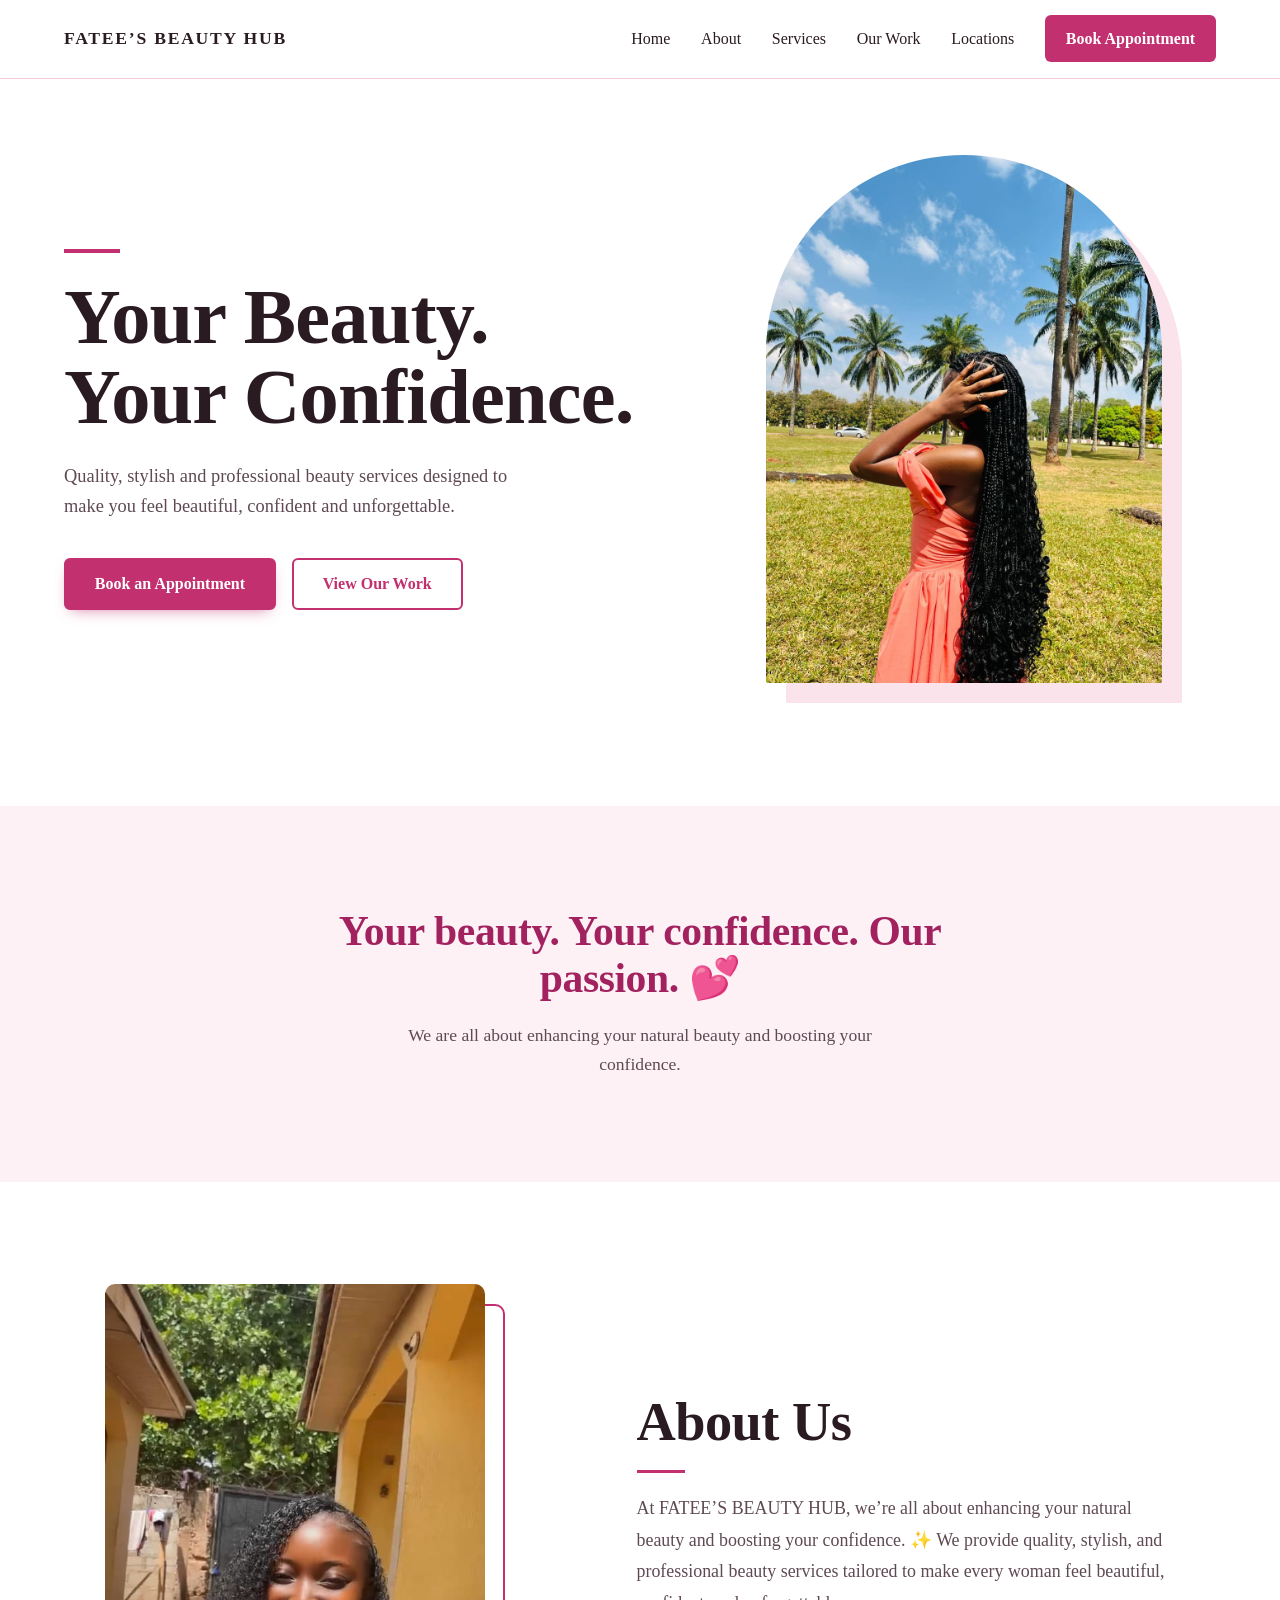
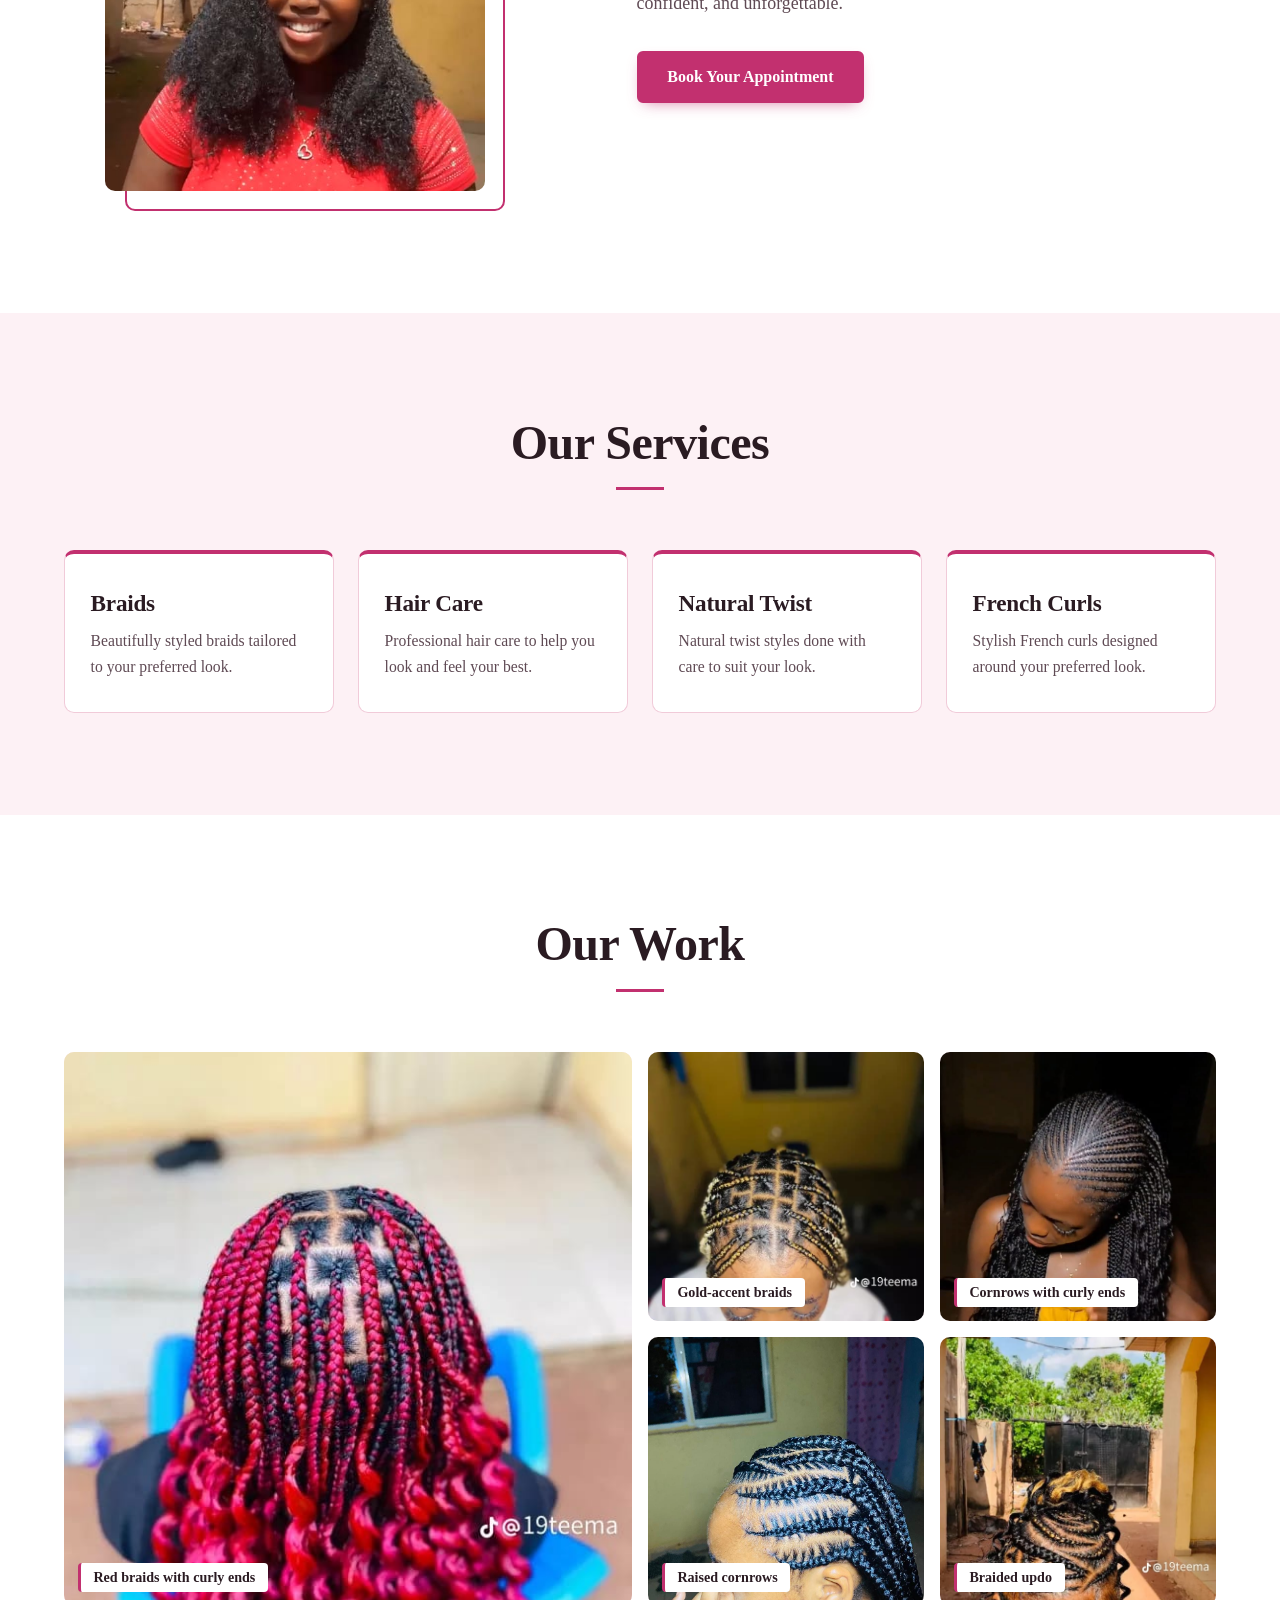
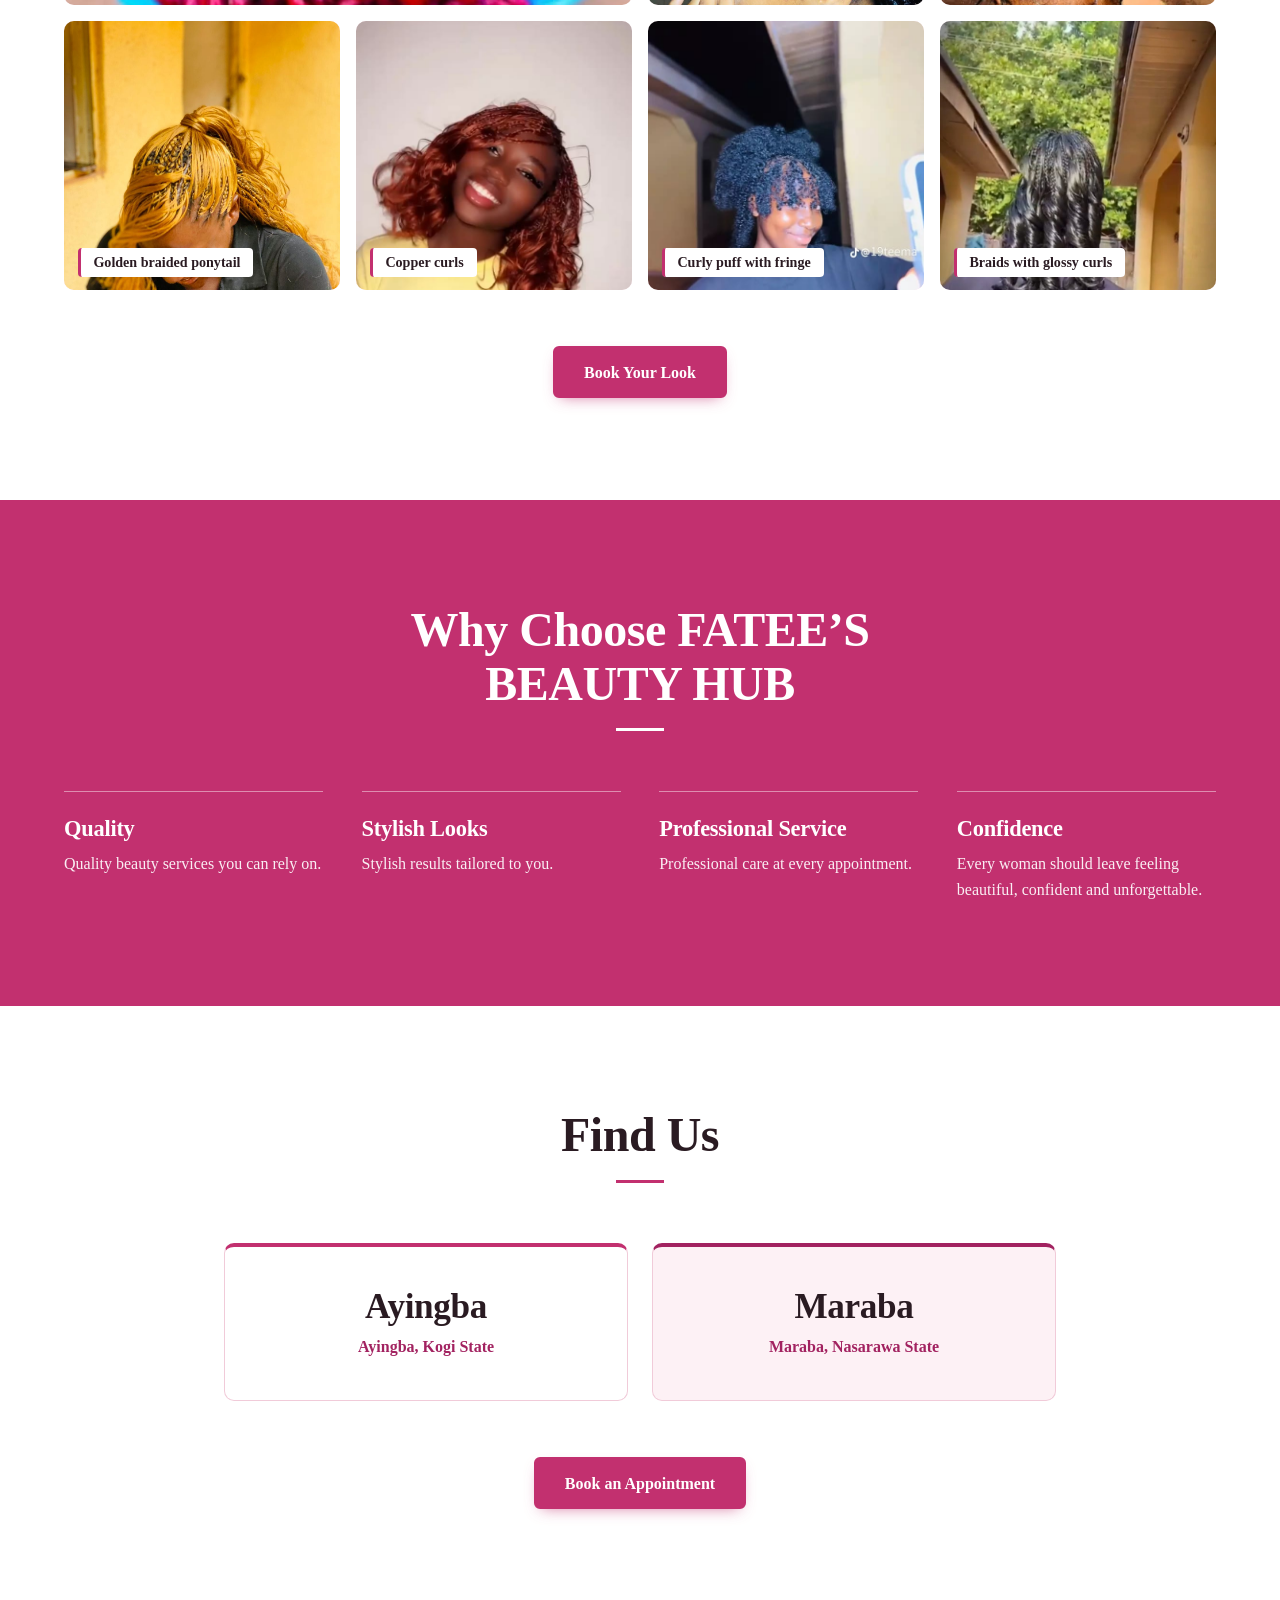
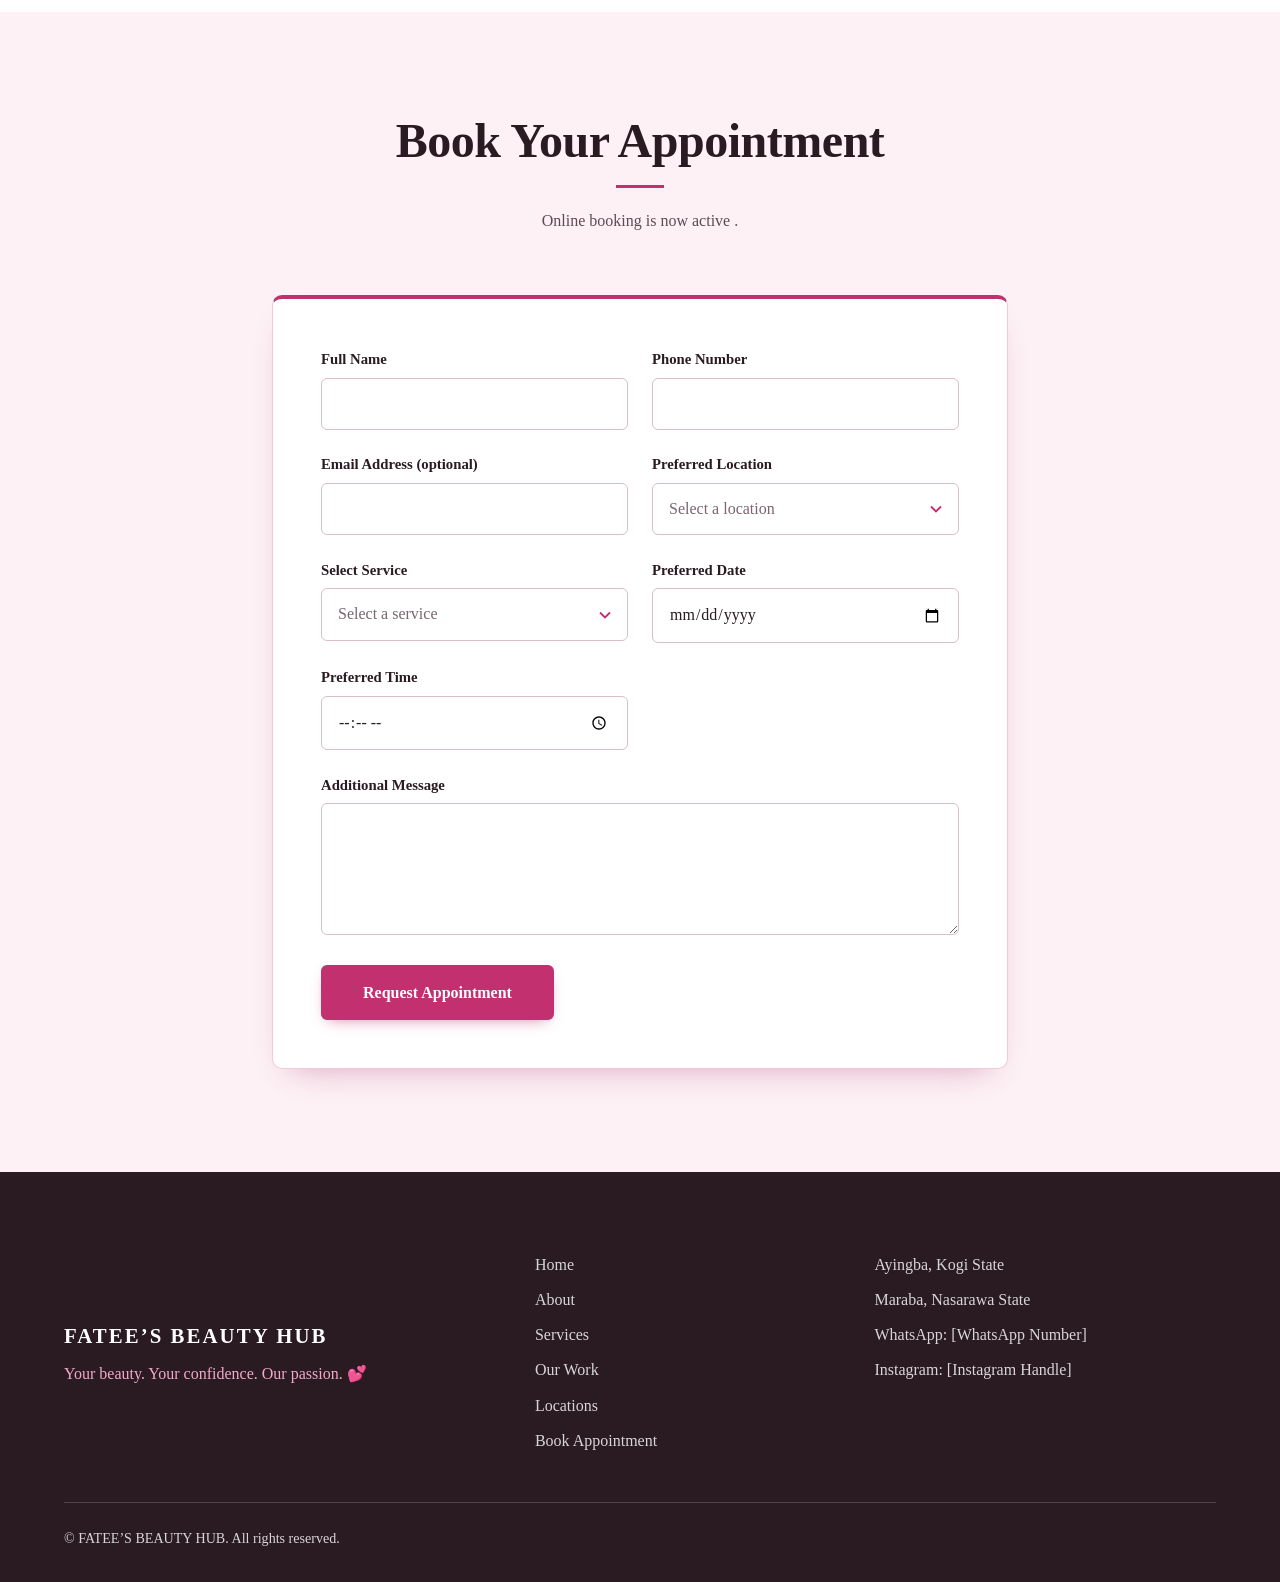
==== commit 3254ae9c: "Add files via upload" ====
--- a/index.html
+++ b/index.html
@@ -246,7 +246,7 @@
       <header class="section-header">
         <h2 class="section-header__title" id="booking-title">Book Your Appointment</h2>
         <p class="section-header__text">
-          Online booking is not active yet. To book now, contact us on [WhatsApp Number].
+          Online booking is now active . 
         </p>
       </header>
 
@@ -332,7 +332,7 @@
 
     <p class="site-footer__legal">&copy; FATEE’S BEAUTY HUB. All rights reserved.</p>
   </footer>
- <script src="script.js"></script>
+ <script src="script.js?v=2"></script>
 
 </body>
 </html>
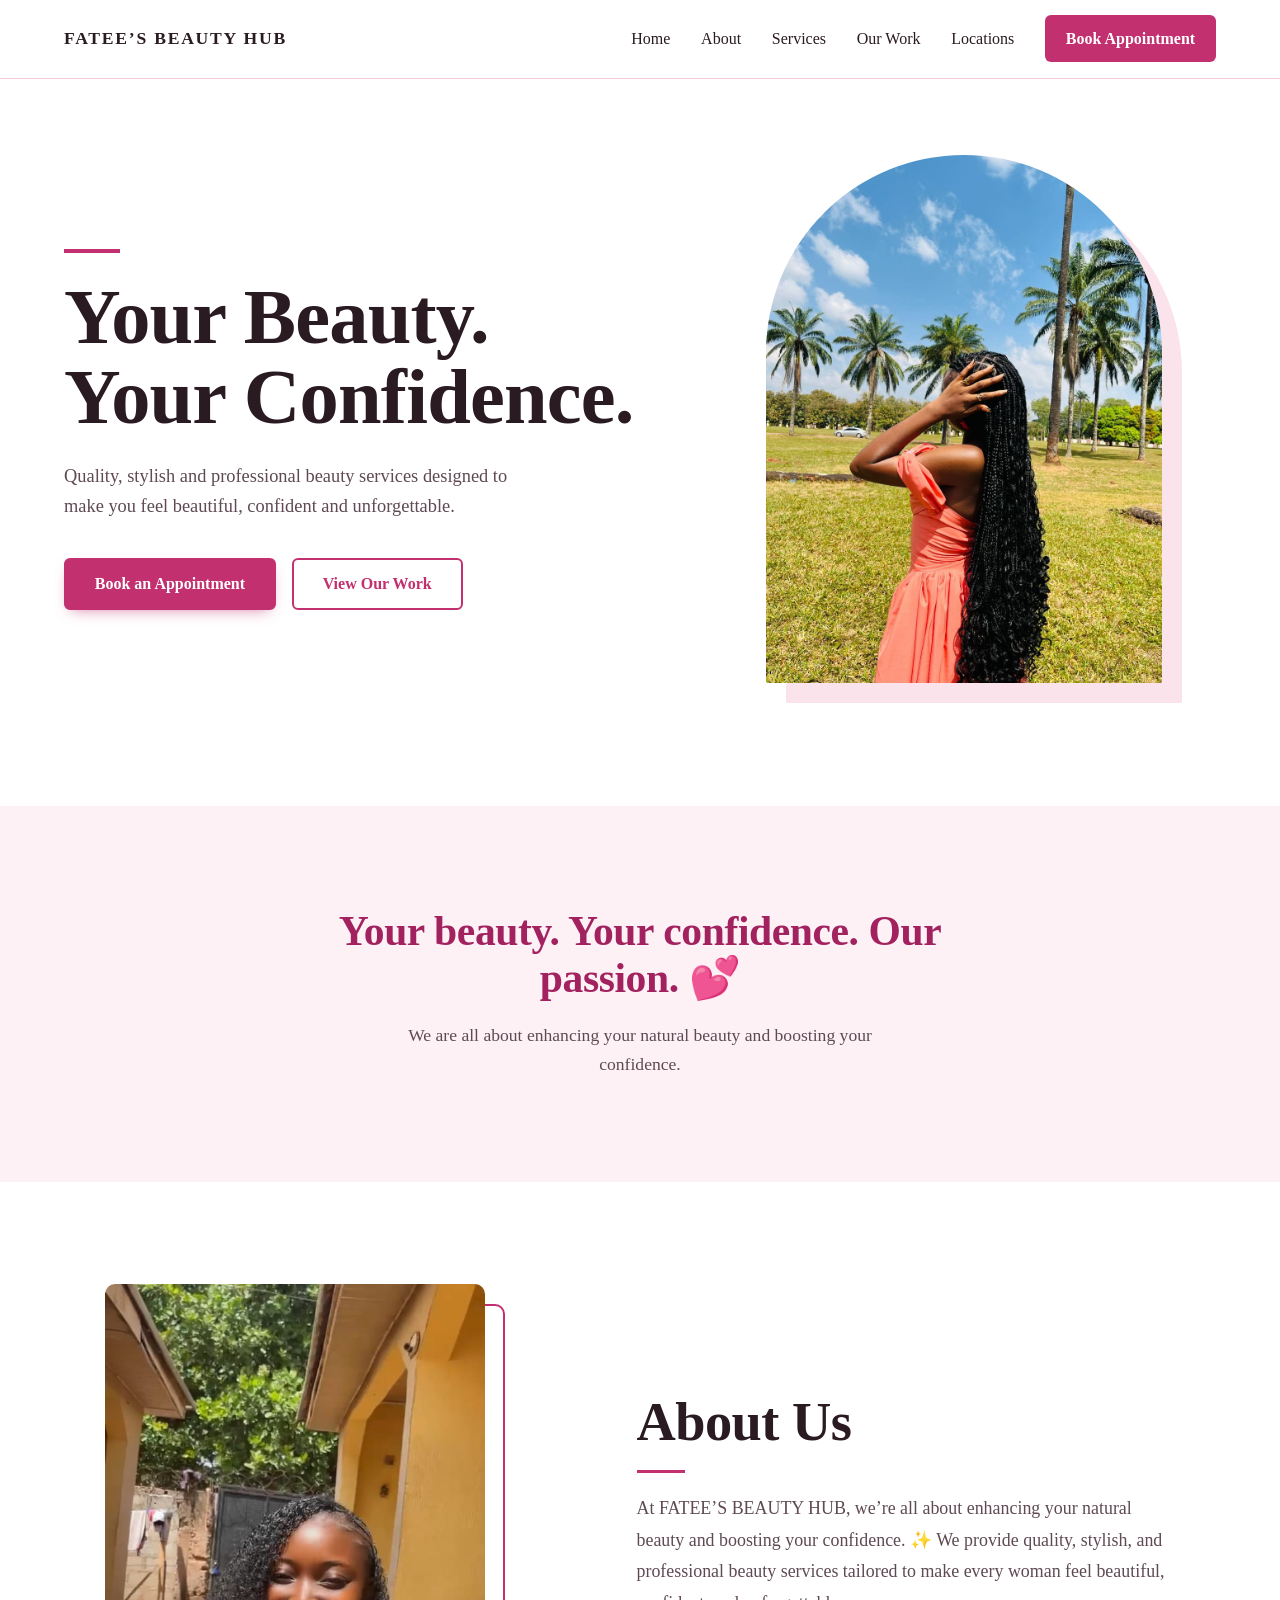
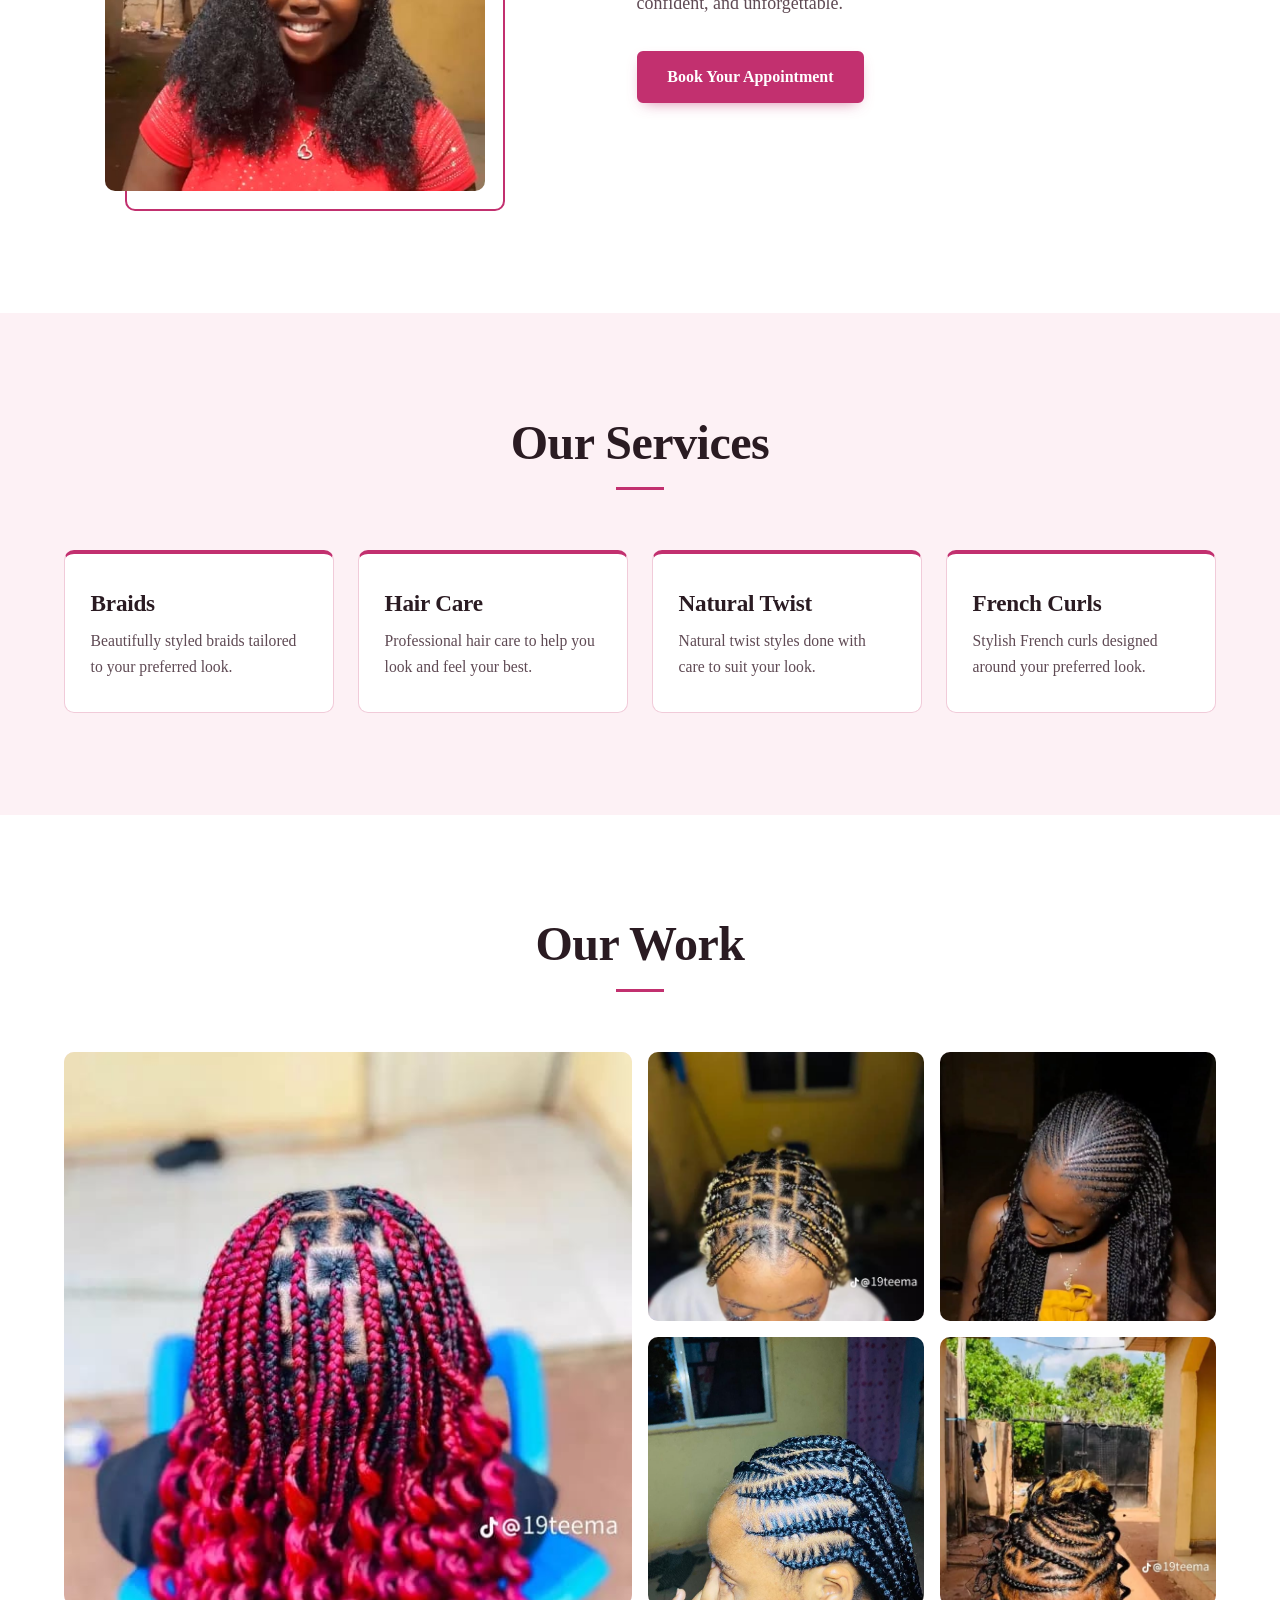
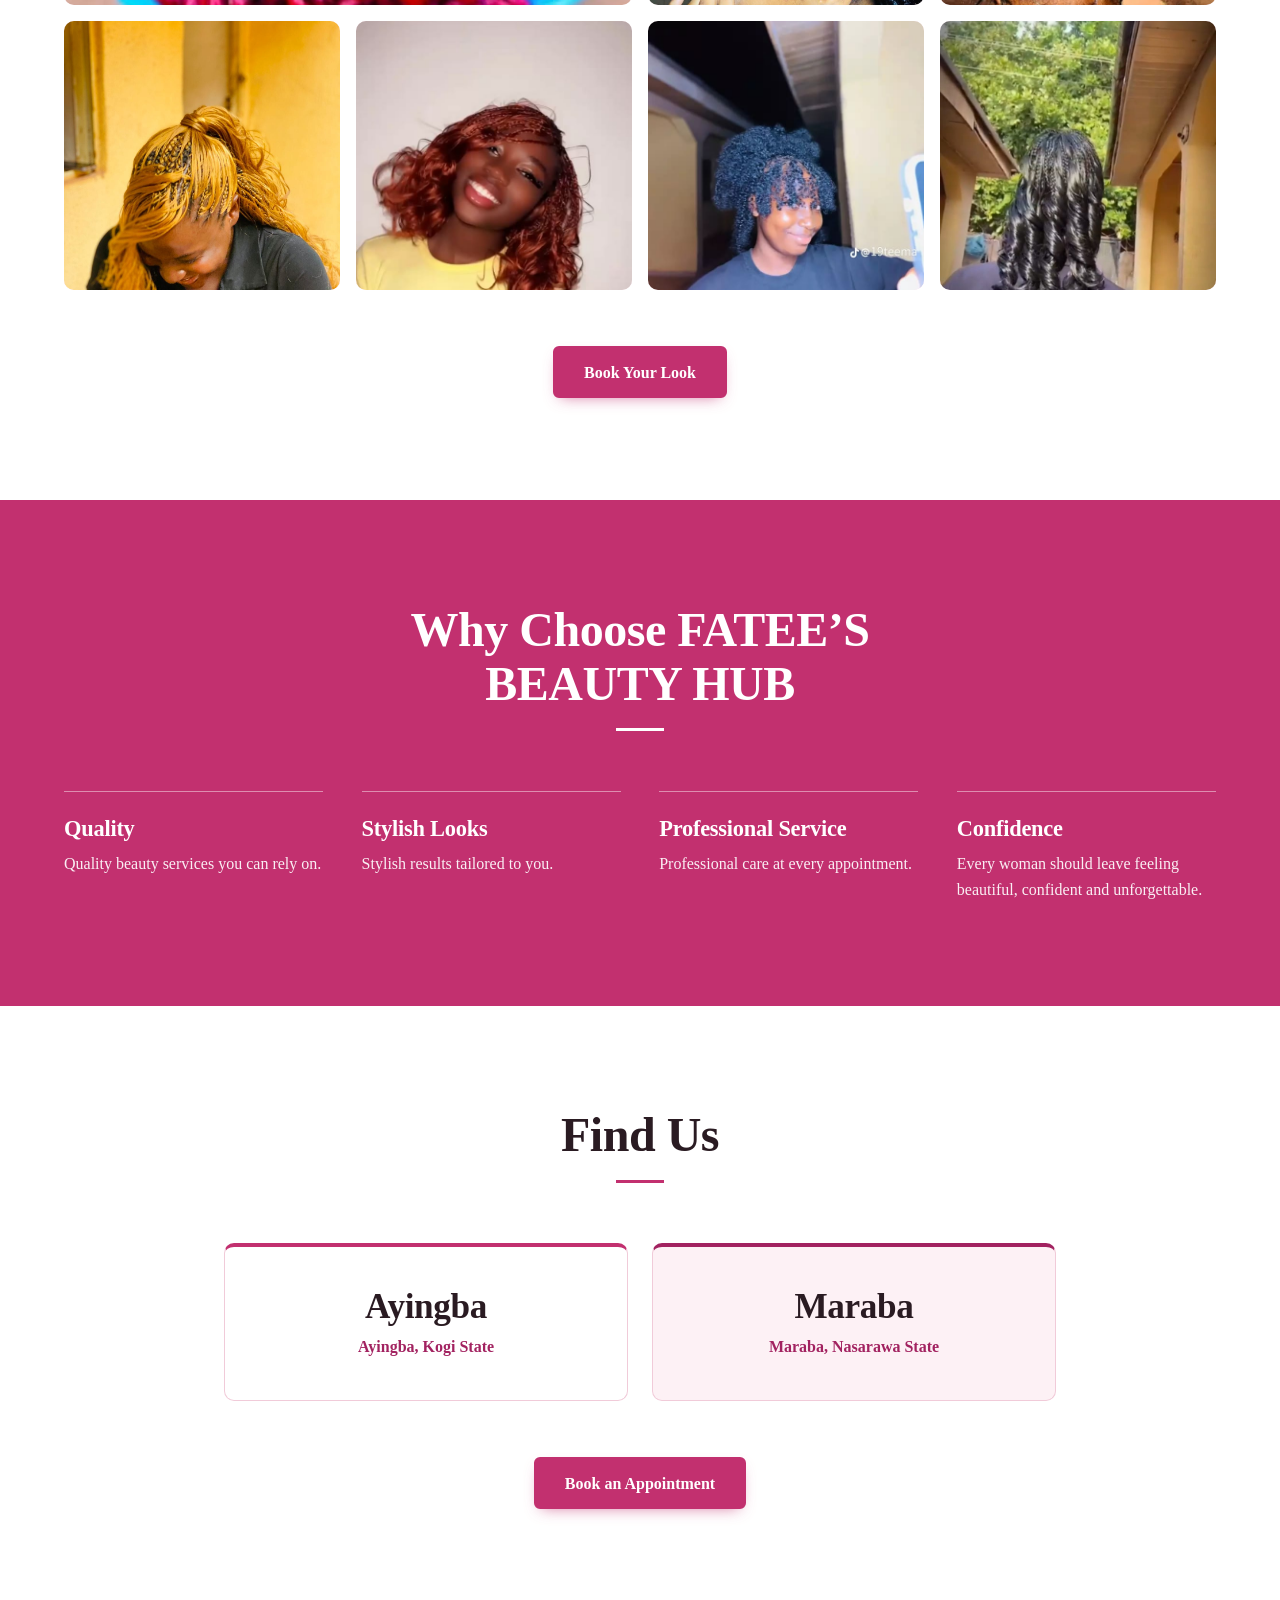
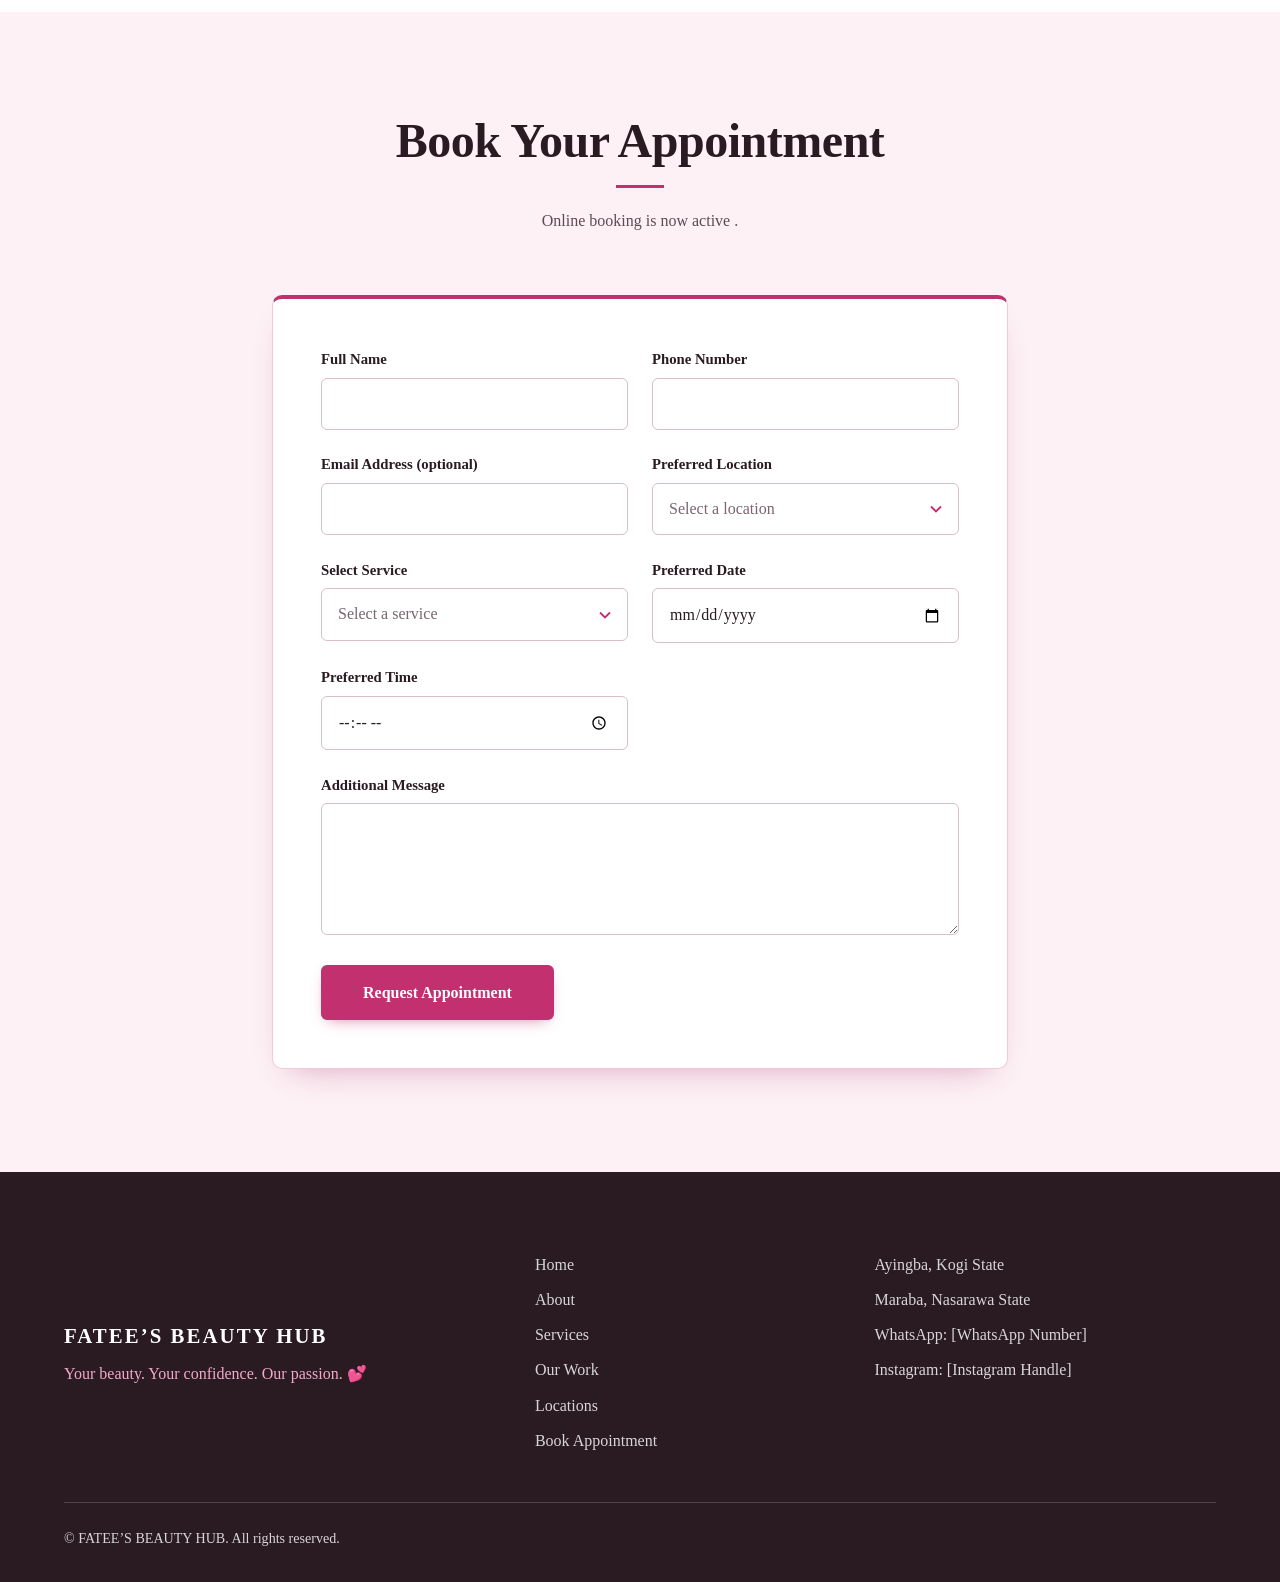
==== commit f1d206e4: "Update index.html" ====
--- a/index.html
+++ b/index.html
@@ -123,63 +123,63 @@
           <figure class="gallery__figure">
             <img class="gallery__image" src="red-braids.jpg" width="576" height="768" loading="lazy"
                  alt="Top view of knotless-style braids in red and black, finishing in bouncy curls">
-            <figcaption class="gallery__caption">Red braids with curly ends</figcaption>
+          
           </figure>
         </li>
         <li class="gallery__item">
           <figure class="gallery__figure">
             <img class="gallery__image" src="gold-accent-braids.jpg" width="576" height="768" loading="lazy"
                  alt="Top view of neat square-parted braids with gold and blonde accents">
-            <figcaption class="gallery__caption">Gold-accent braids</figcaption>
+            
           </figure>
         </li>
         <li class="gallery__item">
           <figure class="gallery__figure">
             <img class="gallery__image" src="cornrows-curly-ends.jpg" width="720" height="1062" loading="lazy"
                  alt="Woman looking down, wearing cornrows that flow into long braids with curly ends">
-            <figcaption class="gallery__caption">Cornrows with curly ends</figcaption>
+            
           </figure>
         </li>
         <li class="gallery__item">
           <figure class="gallery__figure">
             <img class="gallery__image" src="cornrows-side.jpg" width="520" height="800" loading="lazy"
                  alt="Side view of neat, raised cornrow braids sweeping across the head">
-            <figcaption class="gallery__caption">Raised cornrows</figcaption>
+            
           </figure>
         </li>
         <li class="gallery__item">
           <figure class="gallery__figure">
             <img class="gallery__image" src="braided-updo.jpg" width="520" height="800" loading="lazy"
                  alt="Top view of a braided updo with curly ends and golden highlights">
-            <figcaption class="gallery__caption">Braided updo</figcaption>
+            
           </figure>
         </li>
         <li class="gallery__item">
           <figure class="gallery__figure">
             <img class="gallery__image" src="golden-braided-ponytail.jpg" width="520" height="800" loading="lazy"
                  alt="Smiling woman looking down, wearing golden blonde braids pulled into a high ponytail">
-            <figcaption class="gallery__caption">Golden braided ponytail</figcaption>
+            
           </figure>
         </li>
         <li class="gallery__item">
           <figure class="gallery__figure">
             <img class="gallery__image" src="copper-curls.jpg" width="576" height="1280" loading="lazy"
                  alt="Smiling woman with short copper-coloured braids and curls, wearing a yellow T-shirt">
-            <figcaption class="gallery__caption">Copper curls</figcaption>
+            
           </figure>
         </li>
         <li class="gallery__item">
           <figure class="gallery__figure">
             <img class="gallery__image" src="curly-puff.jpg" width="520" height="800" loading="lazy"
                  alt="Smiling woman with a defined natural curly puff and fringe">
-            <figcaption class="gallery__caption">Curly puff with fringe</figcaption>
+            
           </figure>
         </li>
         <li class="gallery__item">
           <figure class="gallery__figure">
             <img class="gallery__image" src="braids-glossy-curls.jpg" width="520" height="800" loading="lazy"
                  alt="Back view of long dark braids ending in glossy curls">
-            <figcaption class="gallery__caption">Braids with glossy curls</figcaption>
+            
           </figure>
         </li>
       </ul>
